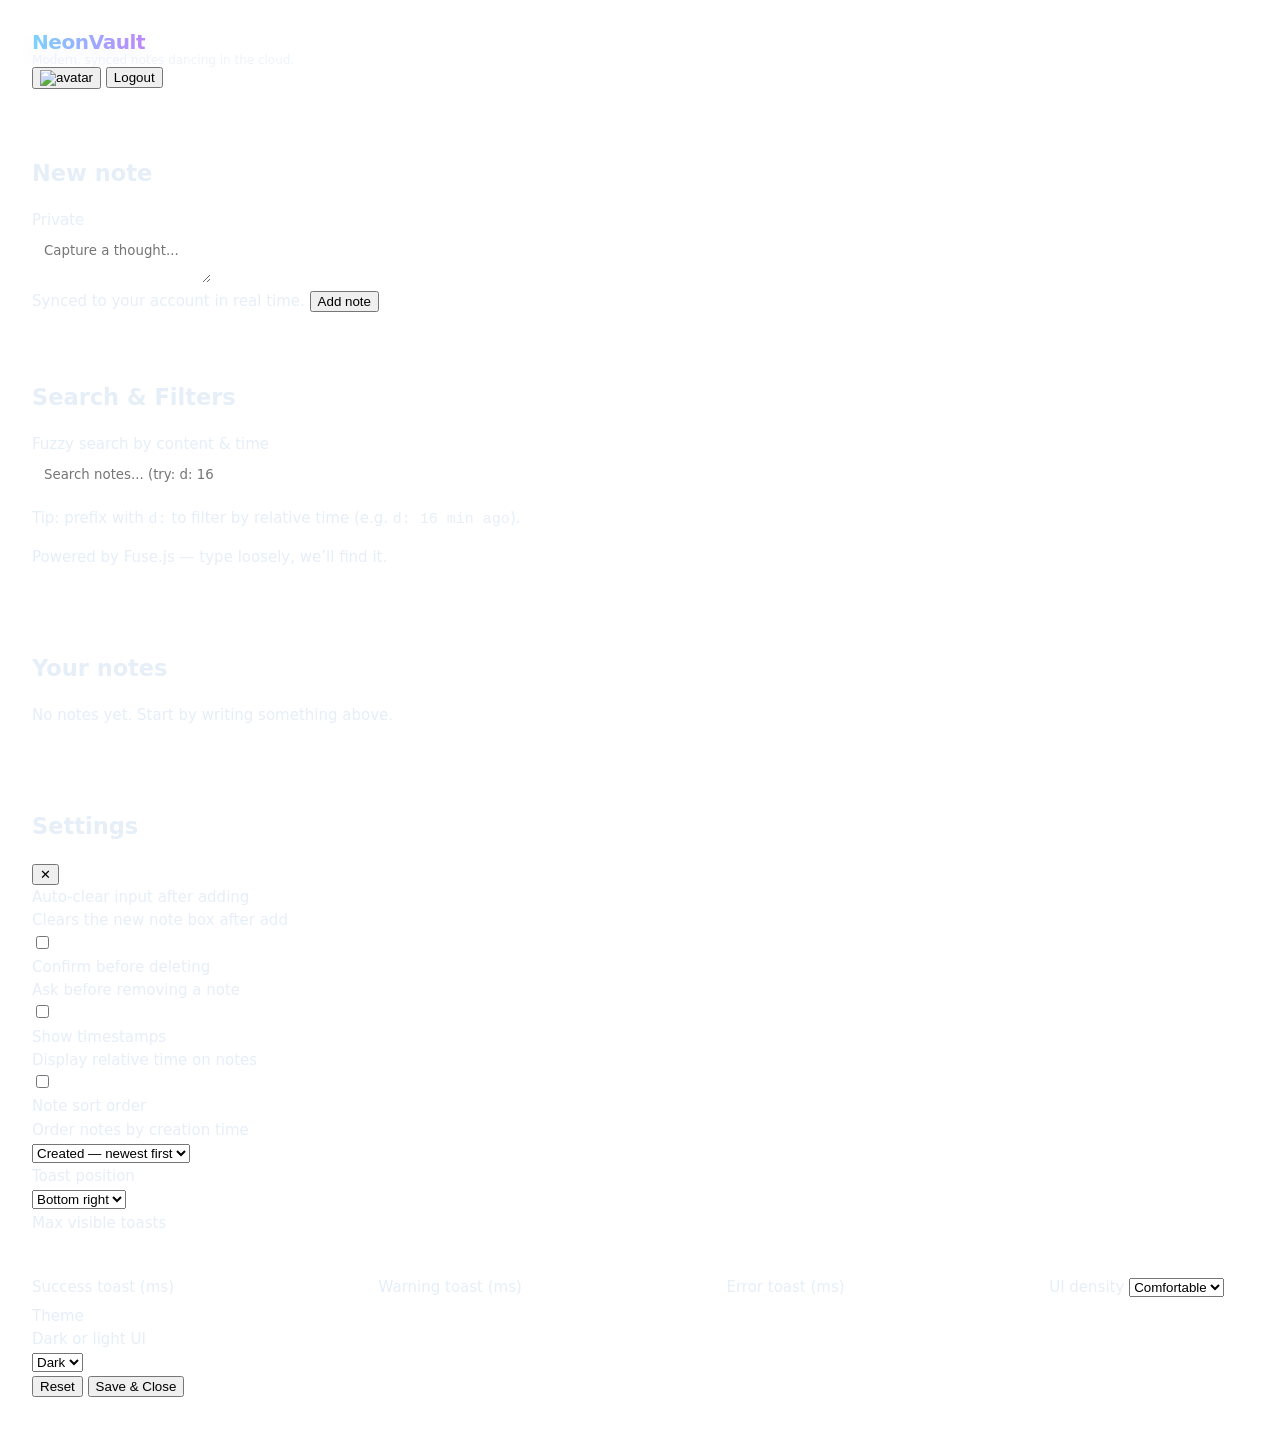
==== index.html @ 5b4d064f "reverted to dark theme only" ====
<!DOCTYPE html>
<html lang="en">
<head>
  <meta charset="utf-8" />
  <title>NeonVault — Notes</title>
  <meta name="viewport" content="width=device-width,initial-scale=1" />
  <script src="https://cdn.tailwindcss.com"></script>
  <link rel="stylesheet" href="styles.css" />
  <script src="https://cdn.jsdelivr.net/npm/fuse.js@7.0.0"></script>

  <!-- Wordmark + small inline styles used by header/search -->
  <style>
    .neon-wordmark { display:flex; align-items:center; gap:12px; user-select:none; -webkit-user-select:none; }
    .neon-word {
      font-weight:700;
      font-size:20px;
      line-height:1;
      color:transparent;
      background: linear-gradient(90deg, #7dd3fc 0%, #c084fc 45%, #a78bfa 70%, #60a5fa 100%);
      -webkit-background-clip: text;
      background-clip: text;
      text-shadow:
        0 1px 0 rgba(255,255,255,0.02),
        0 8px 22px rgba(99,102,241,0.08),
        0 18px 48px rgba(99,102,241,0.06);
      letter-spacing: -0.02em;
    }
    .neon-tag {
      font-size:12px;
      color:rgba(230,238,248,0.72);
      margin-top:2px;
      display:block;
    }

    /* Search filter pill */
    .search-filter-pill {
      display:inline-flex;
      gap:8px;
      align-items:center;
      padding:6px 10px;
      border-radius:999px;
      background: rgba(99,102,241,0.08);
      color: #e6eef8;
      font-size:12px;
      border:1px solid rgba(99,102,241,0.08);
    }
    .search-filter-pill button {
      background: transparent;
      border: none;
      color: #f8fafc;
      opacity:0.9;
      cursor:pointer;
      padding:0;
      margin-left:8px;
    }

    /* Search input wrapper with clear button */
    .search-input-wrap {
      position: relative;
      display: flex;
      align-items: center;
    }
    .search-input-wrap input[type="text"] {
      padding-right: 44px;
    }
    .search-clear-btn {
      position: absolute;
      right: 10px;
      top: 50%;
      transform: translateY(-50%);
      background: transparent;
      border: none;
      color: rgba(255,255,255,0.85);
      cursor: pointer;
      width:28px;
      height:28px;
      display:flex;
      align-items:center;
      justify-content:center;
      border-radius:6px;
    }
    .search-clear-btn:hover { background: rgba(255,255,255,0.03); }

    @media (max-width: 640px) {
      .neon-word { font-size:16px; }
      .neon-tag { display:none; }
    }
  </style>
</head>
<body class="min-h-screen text-slate-100">

  <!-- Toast container -->
  <div id="toastContainer" class="fixed bottom-6 right-6 z-50"></div>

  <div class="app-shell">
    <div class="container-wide max-w-full mx-auto px-6 py-6 space-y-6 main-container">

      <!-- Header -->
      <header class="glass rounded-3xl px-6 py-4 flex items-center justify-between shadow-xl">
        <div class="flex items-center gap-4">
          <!-- TEXT-ONLY wordmark -->
          <div class="neon-wordmark" aria-hidden="false" role="img" title="NeonVault">
            <div style="display:flex;flex-direction:column;line-height:1;">
              <span class="neon-word">NeonVault</span>
              <span class="neon-tag">Modern, synced notes dancing in the cloud.</span>
            </div>
          </div>
        </div>

        <div class="flex items-center gap-4">
          <div class="hidden lg:flex flex-col items-end text-sm">
            <span id="userName" class="font-medium text-slate-100"></span>
            <span id="userEmail" class="text-slate-400"></span>
          </div>

          <button id="avatarBtn" class="relative">
            <img id="userAvatar" src="" alt="avatar" class="header-avatar" />
            <span class="absolute -bottom-1 -right-1 w-3 h-3 rounded-full bg-emerald-400 border border-slate-900"></span>
          </button>
          <button id="logoutBtn" class="hidden lg:inline-flex px-3 py-1.5 rounded-xl text-xs font-medium bg-slate-900 hover:bg-slate-800 border border-slate-700">Logout</button>
        </div>
      </header>

      <!-- Top row -->
      <section class="grid lg:grid-cols-[2.2fr,1fr] gap-6">
        <div class="glass-soft rounded-3xl p-5 shadow-lg space-y-4">
          <div class="flex items-center justify-between">
            <h2 class="text-sm font-semibold text-slate-100">New note</h2>
            <span class="nv-badge bg-slate-900/60 text-slate-300 border border-slate-700/60">Private</span>
          </div>
          <textarea id="newNote" placeholder="Capture a thought..." class="w-full min-h-[110px] px-4 py-3 rounded-2xl bg-slate-900/70 border border-slate-700 text-slate-100 focus:outline-none focus:ring-2 focus:ring-indigo-500"></textarea>
          <div class="flex justify-between items-center">
            <span class="text-xs text-slate-500">Synced to your account in real time.</span>
            <button id="addNoteBtn" class="px-4 py-2 rounded-2xl text-xs font-medium bg-indigo-500 hover:bg-indigo-400">Add note</button>
          </div>
        </div>

        <div class="glass-soft rounded-3xl p-5 shadow-lg space-y-4">
          <div class="flex items-center justify-between">
            <h2 class="text-sm font-semibold text-slate-100">Search & Filters</h2>
            <span class="text-[10px] text-slate-500">Fuzzy search by content & time</span>
          </div>

          <!-- Search input + filter preview -->
          <div id="searchBox" class="space-y-2">
            <div class="search-input-wrap">
              <input id="searchInput" type="text" placeholder="Search notes... (try: d: 16 min ago)" class="w-full px-4 py-3 rounded-2xl bg-slate-900/70 border border-slate-700 text-slate-100 focus:outline-none focus:ring-2 focus:ring-indigo-500" />
              <button id="searchClearBtn" class="search-clear-btn" title="Clear search" aria-label="Clear search">✕</button>
            </div>
            <div id="searchFilterContainer" class="flex items-center gap-3"></div>
            <p class="text-xs text-slate-500">Tip: prefix with <code>d:</code> to filter by relative time (e.g. <code>d: 16 min ago</code>).</p>
          </div>

          <p class="text-xs text-slate-500">Powered by Fuse.js — type loosely, we’ll find it.</p>
        </div>
      </section>

      <!-- Notes list -->
      <section class="glass rounded-3xl p-6 shadow-xl min-h-[60vh]">
        <div class="flex items-center justify-between mb-3">
          <h2 class="text-sm font-semibold text-slate-100">Your notes</h2>
          <span id="noteCount" class="text-xs text-slate-500"></span>
        </div>
        <div id="notesContainer" class="space-y-3 pr-1"></div>
        <p id="emptyState" class="text-xs text-slate-500 text-center py-6 hidden">No notes yet. Start by writing something above.</p>
      </section>
    </div>
  </div>

  <!-- Settings modal (updated) -->
  <div id="settingsOverlay" class="nv-overlay fixed inset-0 flex items-center justify-center z-40 hidden">
    <div class="glass-soft rounded-3xl w-full max-w-lg p-6 shadow-2xl">
      <div class="flex items-center justify-between mb-4">
        <h2 class="text-sm font-semibold">Settings</h2>
        <button id="closeSettingsBtn" class="text-xs text-slate-400 hover:text-slate-200">✕</button>
      </div>

      <div class="grid grid-cols-2 gap-4 text-sm">

        <!-- Left column -->
        <div class="space-y-4">
          <label class="flex items-center justify-between gap-3">
            <div>
              <div class="text-sm text-slate-200">Auto-clear input after adding</div>
              <div class="text-xs text-slate-400">Clears the new note box after add</div>
            </div>
            <input id="autoClearToggle" type="checkbox" class="h-4 w-4 rounded border-slate-500" />
          </label>

          <label class="flex items-center justify-between gap-3">
            <div>
              <div class="text-sm text-slate-200">Confirm before deleting</div>
              <div class="text-xs text-slate-400">Ask before removing a note</div>
            </div>
            <input id="confirmDeleteToggle" type="checkbox" class="h-4 w-4 rounded border-slate-500" />
          </label>

          <label class="flex items-center justify-between gap-3">
            <div>
              <div class="text-sm text-slate-200">Show timestamps</div>
              <div class="text-xs text-slate-400">Display relative time on notes</div>
            </div>
            <input id="showTimestampsToggle" type="checkbox" class="h-4 w-4 rounded border-slate-500" />
          </label>

          <label class="flex items-center justify-between gap-3">
            <div>
              <div class="text-sm text-slate-200">Note sort order</div>
              <div class="text-xs text-slate-400">Order notes by creation time</div>
            </div>
            <select id="noteSortSelect" class="bg-slate-900/60 border border-slate-700 text-slate-100 rounded px-2 py-1 text-xs">
              <option value="desc">Created — newest first</option>
              <option value="asc">Created — oldest first</option>
            </select>
          </label>
        </div>

        <!-- Right column -->
        <div class="space-y-4">
          <label class="flex flex-col gap-2">
            <div class="text-sm text-slate-200">Toast position</div>
            <select id="toastPositionSelect" class="bg-slate-900/60 border border-slate-700 text-slate-100 rounded px-2 py-1 text-xs">
              <option value="bottom-right">Bottom right</option>
              <option value="bottom-left">Bottom left</option>
              <option value="top-right">Top right</option>
              <option value="top-left">Top left</option>
            </select>
          </label>

          <label class="flex flex-col gap-2">
            <div class="text-sm text-slate-200">Max visible toasts</div>
            <input id="toastMaxInput" type="number" min="1" max="8" step="1" class="bg-slate-900/60 border border-slate-700 text-slate-100 rounded px-2 py-1 text-xs" />
          </label>

          <div class="grid grid-cols-2 gap-2">
            <label class="flex flex-col gap-1 text-xs">
              <span class="text-sm text-slate-200">Success toast (ms)</span>
              <input id="toastSuccessInput" type="number" min="1000" step="500" class="bg-slate-900/60 border border-slate-700 text-slate-100 rounded px-2 py-1 text-xs" />
            </label>
            <label class="flex flex-col gap-1 text-xs">
              <span class="text-sm text-slate-200">Warning toast (ms)</span>
              <input id="toastWarningInput" type="number" min="1000" step="500" class="bg-slate-900/60 border border-slate-700 text-slate-100 rounded px-2 py-1 text-xs" />
            </label>
            <label class="flex flex-col gap-1 text-xs">
              <span class="text-sm text-slate-200">Error toast (ms)</span>
              <input id="toastErrorInput" type="number" min="1000" step="500" class="bg-slate-900/60 border border-slate-700 text-slate-100 rounded px-2 py-1 text-xs" />
            </label>
            <label class="flex flex-col gap-1 text-xs">
              <span class="text-sm text-slate-200">UI density</span>
              <select id="uiDensitySelect" class="bg-slate-900/60 border border-slate-700 text-slate-100 rounded px-2 py-1 text-xs">
                <option value="comfortable">Comfortable</option>
                <option value="compact">Compact</option>
              </select>
            </label>
          </div>

          <label class="flex items-center justify-between gap-3">
            <div>
              <div class="text-sm text-slate-200">Theme</div>
              <div class="text-xs text-slate-400">Dark or light UI</div>
            </div>
            <select id="themeSelect" class="bg-slate-900/60 border border-slate-700 text-slate-100 rounded px-2 py-1 text-xs">
              <option value="dark">Dark</option>
              <option value="light">Light</option>
            </select>
          </label>
        </div>
      </div>

      <div class="mt-5 flex justify-end gap-3">
        <button id="resetSettingsBtn" class="px-4 py-2 rounded-2xl text-xs font-medium bg-slate-800 hover:bg-slate-700">Reset</button>
        <button id="saveSettingsBtn" class="px-4 py-2 rounded-2xl text-xs font-medium bg-indigo-500 hover:bg-indigo-400">Save & Close</button>
      </div>
    </div>
  </div>

  <script type="module">
    import { initializeApp } from "https://www.gstatic.com/firebasejs/12.0.0/firebase-app.js";
    import { getAuth, onAuthStateChanged, signOut } from "https://www.gstatic.com/firebasejs/12.0.0/firebase-auth.js";
    import {
      getFirestore, collection, addDoc, updateDoc, deleteDoc, doc, query, where, orderBy, onSnapshot
    } from "https://www.gstatic.com/firebasejs/12.0.0/firebase-firestore.js";

    /* Firebase config (provided) */
    const firebaseConfig = {
      apiKey: "AIzaSyBzVYrsnc8NAE-tr9XTEVbSeRY9GL2yHVg",
      authDomain: "webtest-4943a.firebaseapp.com",
      projectId: "webtest-4943a",
      storageBucket: "webtest-4943a.firebasestorage.app",
      messagingSenderId: "84924124626",
      appId: "1:84924124626:web:73098a19326ed1a4ec8c0b",
      measurementId: "G-9MNX5MX0Z2"
    };

    const app = initializeApp(firebaseConfig);
    const auth = getAuth(app);
    const db = getFirestore(app);

    /* Elements */
    const toastContainer = document.getElementById("toastContainer");
    const logoutBtn = document.getElementById("logoutBtn");
    const avatarBtn = document.getElementById("avatarBtn");
    const userAvatar = document.getElementById("userAvatar");
    const userNameEl = document.getElementById("userName");
    const userEmailEl = document.getElementById("userEmail");

    const newNoteEl = document.getElementById("newNote");
    const addNoteBtn = document.getElementById("addNoteBtn");
    const notesContainer = document.getElementById("notesContainer");
    const emptyState = document.getElementById("emptyState");
    const noteCount = document.getElementById("noteCount");
    const searchInput = document.getElementById("searchInput");
    const searchFilterContainer = document.getElementById("searchFilterContainer");
    const searchClearBtn = document.getElementById("searchClearBtn");

    /* Settings controls */
    const autoClearToggle = document.getElementById("autoClearToggle");
    const confirmDeleteToggle = document.getElementById("confirmDeleteToggle");
    const showTimestampsToggle = document.getElementById("showTimestampsToggle");
    const noteSortSelect = document.getElementById("noteSortSelect");

    const toastPositionSelect = document.getElementById("toastPositionSelect");
    const toastMaxInput = document.getElementById("toastMaxInput");
    const toastSuccessInput = document.getElementById("toastSuccessInput");
    const toastWarningInput = document.getElementById("toastWarningInput");
    const toastErrorInput = document.getElementById("toastErrorInput");
    const uiDensitySelect = document.getElementById("uiDensitySelect");
    const themeSelect = document.getElementById("themeSelect");

    const resetSettingsBtn = document.getElementById("resetSettingsBtn");
    const saveSettingsBtn = document.getElementById("saveSettingsBtn");
    const closeSettingsBtn = document.getElementById("closeSettingsBtn");
    const settingsOverlayEl = document.getElementById("settingsOverlay");

    let currentUser = null;
    let allNotes = [];
    let fuse = null;

    /* Default settings */
    const DEFAULT_SETTINGS = {
      autoClear: true,
      confirmDelete: false,
      showTimestamps: true,
      noteSort: "desc",
      toastPosition: "bottom-right",
      toastMax: 4,
      toastDurations: { success: 7000, warning: 9000, error: 12000 },
      uiDensity: "comfortable",
      theme: "dark"
    };

    let settings = { ...DEFAULT_SETTINGS };

    /* createToast with settings-aware durations and max */
    function createToast(title, subtitle = "", type = "info", duration = null) {
      const defaults = {
        success: settings?.toastDurations?.success || 7000,
        warning: settings?.toastDurations?.warning || 9000,
        error: settings?.toastDurations?.error || 12000,
        info: 7000
      };
      const dur = duration == null ? (defaults[type] || 8000) : duration;

      const MAX_TOASTS = settings?.toastMax || 4;
      while (toastContainer.children.length >= MAX_TOASTS) {
        const oldest = toastContainer.children[0];
        if (!oldest) break;
        oldest.classList.remove("nv-animate-in");
        oldest.classList.add("nv-animate-out");
        try { if (oldest._nvRaf) cancelAnimationFrame(oldest._nvRaf); } catch(e){}
        setTimeout(() => { if (oldest && oldest.parentNode) oldest.remove(); }, 220);
      }

      const el = document.createElement("div");
      const typeClass = type === "success" ? "nv-success" : type === "warning" ? "nv-warning" : "nv-error";
      el.className = `nv-toast nv-animate-in ${typeClass}`;

      const icon = type === "success" ? "✨" : type === "warning" ? "⚠️" : "🚫";
      el.innerHTML = `
        <div class="nv-icon">${icon}</div>
        <div class="nv-body">
          <div class="nv-title">${title}</div>
          <div class="nv-sub">${subtitle}</div>
        </div>
        <div class="nv-progress"><i></i></div>
      `;

      const progressBar = el.querySelector(".nv-progress > i");
      let start = Date.now();
      let remaining = dur;
      let rafId = null;
      let cancelled = false;

      function setProgress() {
        if (cancelled) return;
        const elapsed = Date.now() - start;
        const pct = Math.max(0, 1 - elapsed / dur);
        progressBar.style.transform = `scaleX(${pct})`;
        if (pct > 0) rafId = requestAnimationFrame(setProgress);
      }

      el._nvRaf = requestAnimationFrame(setProgress);

      el.addEventListener("mouseenter", () => {
        if (rafId) cancelAnimationFrame(rafId);
        remaining = Math.max(0, dur - (Date.now() - start));
      });
      el.addEventListener("mouseleave", () => {
        start = Date.now();
        const newDur = remaining;
        function resumeProgress() {
          if (cancelled) return;
          const elapsed = Date.now() - start;
          const pct = Math.max(0, 1 - elapsed / newDur);
          progressBar.style.transform = `scaleX(${pct})`;
          if (pct > 0) rafId = requestAnimationFrame(resumeProgress);
        }
        rafId = requestAnimationFrame(resumeProgress);
        el._nvRaf = rafId;
      });

      el.addEventListener("click", () => {
        if (cancelled) return;
        cancelled = true;
        el.classList.remove("nv-animate-in");
        el.classList.add("nv-animate-out");
        try { if (rafId) cancelAnimationFrame(rafId); } catch(e){}
        setTimeout(() => { if (el && el.parentNode) el.remove(); }, 220);
      });

      toastContainer.appendChild(el);

      const autoDismissTimer = setTimeout(() => {
        if (cancelled) return;
        cancelled = true;
        el.classList.remove("nv-animate-in");
        el.classList.add("nv-animate-out");
        try { if (rafId) cancelAnimationFrame(rafId); } catch(e){}
        setTimeout(() => { if (el && el.parentNode) el.remove(); }, 220);
      }, dur + 200);

      el._nvCancel = () => {
        cancelled = true;
        clearTimeout(autoDismissTimer);
        try { if (rafId) cancelAnimationFrame(rafId); } catch(e){}
        if (el && el.parentNode) el.remove();
      };

      return el;
    }

    /* Settings load/save/apply */
    function loadSettings() {
      try {
        const raw = localStorage.getItem("neonvault-settings");
        if (raw) {
          const parsed = JSON.parse(raw);
          settings = { ...DEFAULT_SETTINGS, ...parsed };
        } else {
          settings = { ...DEFAULT_SETTINGS };
        }
      } catch (e) {
        console.warn("loadSettings failed", e);
        settings = { ...DEFAULT_SETTINGS };
      }

      // populate controls
      autoClearToggle.checked = !!settings.autoClear;
      confirmDeleteToggle.checked = !!settings.confirmDelete;
      showTimestampsToggle.checked = !!settings.showTimestamps;
      noteSortSelect.value = settings.noteSort || "desc";

      toastPositionSelect.value = settings.toastPosition || "bottom-right";
      toastMaxInput.value = settings.toastMax || DEFAULT_SETTINGS.toastMax;
      toastSuccessInput.value = settings.toastDurations?.success || DEFAULT_SETTINGS.toastDurations.success;
      toastWarningInput.value = settings.toastDurations?.warning || DEFAULT_SETTINGS.toastDurations.warning;
      toastErrorInput.value = settings.toastDurations?.error || DEFAULT_SETTINGS.toastDurations.error;

      uiDensitySelect.value = settings.uiDensity || "comfortable";
      themeSelect.value = settings.theme || "dark";

      applySettings();
    }

    function saveSettings() {
      settings.autoClear = !!autoClearToggle.checked;
      settings.confirmDelete = !!confirmDeleteToggle.checked;
      settings.showTimestamps = !!showTimestampsToggle.checked;
      settings.noteSort = noteSortSelect.value || "desc";

      settings.toastPosition = toastPositionSelect.value || "bottom-right";
      settings.toastMax = Math.max(1, Math.min(8, parseInt(toastMaxInput.value || DEFAULT_SETTINGS.toastMax, 10)));
      settings.toastDurations = {
        success: Math.max(1000, parseInt(toastSuccessInput.value || DEFAULT_SETTINGS.toastDurations.success, 10)),
        warning: Math.max(1000, parseInt(toastWarningInput.value || DEFAULT_SETTINGS.toastDurations.warning, 10)),
        error: Math.max(1000, parseInt(toastErrorInput.value || DEFAULT_SETTINGS.toastDurations.error, 10))
      };

      settings.uiDensity = uiDensitySelect.value || "comfortable";
      settings.theme = themeSelect.value || "dark";

      localStorage.setItem("neonvault-settings", JSON.stringify(settings));
      applySettings();
    }

    function resetSettings() {
      settings = { ...DEFAULT_SETTINGS };
      localStorage.removeItem("neonvault-settings");
      loadSettings();
    }

    function applySettings() {
  // Toast container position
  const pos = settings.toastPosition || "bottom-right";
  // reset classes then set new
  toastContainer.className = `fixed z-50 ${pos.includes("bottom") ? "bottom-6" : "top-6"} ${pos.includes("right") ? "right-6" : "left-6"}`;

  // Theme: add/remove nv-light-theme on body
  if (settings.theme === "light") {
    document.body.classList.add("nv-light-theme");
  } else {
    document.body.classList.remove("nv-light-theme");
  }

  // After toggling nv-light-theme
if (settings.theme === "light") {
  // ensure icon fills adapt
  document.querySelectorAll('svg').forEach(sv => {
    sv.style.filter = 'invert(0)'; // keep icons dark on light bg
  });
} else {
  document.querySelectorAll('svg').forEach(sv => {
    sv.style.filter = ''; // reset
  });
}


  // Density: toggle compact class and set density scale variable
  if (settings.uiDensity === "compact") {
    document.body.classList.add("nv-compact");
    document.documentElement.style.setProperty("--nv-density-scale", "0.88");
  } else {
    document.body.classList.remove("nv-compact");
    document.documentElement.style.setProperty("--nv-density-scale", "1");
  }

  // Ensure toast max is available to createToast (no DOM change needed here)
  // Re-sort and render notes according to settings.noteSort
  if (allNotes && allNotes.length) {
    allNotes.sort((a, b) => {
      const aT = a.created || 0;
      const bT = b.created || 0;
      return settings.noteSort === "asc" ? aT - bT : bT - aT;
    });
    buildFuse();
    renderNotes();
  } else {
    // still apply visual changes even if no notes
    renderNotes();
  }
}


    /* Hook up settings buttons */
    saveSettingsBtn.addEventListener("click", () => {
      saveSettings();
      settingsOverlayEl.classList.add("hidden");
      createToast("Settings saved", "Preferences updated", "success");
    });
    resetSettingsBtn.addEventListener("click", () => {
      if (!confirm("Reset settings to defaults?")) return;
      resetSettings();
      createToast("Settings reset", "Defaults restored", "success");
    });
    closeSettingsBtn.addEventListener("click", () => settingsOverlayEl.classList.add("hidden"));

    /* Time helper */
    function timeAgo(ts) {
      const diff = Date.now() - ts;
      const sec = Math.floor(diff / 1000);
      if (sec < 60) return "just now";
      const min = Math.floor(sec / 60);
      if (min < 60) return `${min} min ago`;
      const hr = Math.floor(min / 60);
      if (hr < 24) return `${hr} hr${hr > 1 ? "s" : ""} ago`;
      const d = Math.floor(hr / 24);
      return `${d} day${d > 1 ? "s" : ""} ago`;
    }

    /* Gravatar fallback */
    function md5(s) {
      let h = 0;
      for (let i = 0; i < s.length; i++) { h = (h << 5) - h + s.charCodeAt(i); h |= 0; }
      return (h >>> 0).toString(16).padStart(8, '0');
    }
    function gravatarUrl(email) {
      const hash = md5((email||"").trim().toLowerCase());
      return `https://www.gravatar.com/avatar/${hash}?d=identicon`;
    }

    function setUserUI(user) {
      const name = user.displayName || user.email || "NeonVault User";
      const email = user.email || "";
      userNameEl.textContent = name;
      userEmailEl.textContent = email;
      let avatar = user.photoURL || "";
      if (!avatar && email) avatar = gravatarUrl(email);
      if (!avatar) avatar = `https://ui-avatars.com/api/?name=${encodeURIComponent(name)}&background=1f2937&color=f9fafb`;
      userAvatar.src = avatar;
    }

    /* Build Fuse */
    function buildFuse() {
      try {
        fuse = new Fuse(allNotes, {
          keys: ["text", "createdString", "tags"],
          threshold: 0.35,
          ignoreLocation: true
        });
      } catch (e) {
        console.warn("Fuse build failed", e);
        fuse = null;
      }
    }

    /* Robust date filter parser */
    function parseDateFilter(q) {
      if (!q) return null;
      // Accept many variants: d:16 min ago | d:16min | d: 2 hr | d:2h | d:30m | d:1 day ago
      const re = /d:\s*([0-9]+)\s*(min|mins|minute|minutes|m|h|hr|hrs|hour|hours|d|day|days)\b/i;
      const m = q.match(re);
      if (!m) return null;
      const n = parseInt(m[1], 10);
      const unitRaw = m[2].toLowerCase();

      // normalize unit
      let unit = "min";
      if (unitRaw === "h" || unitRaw.startsWith("hr") || unitRaw.startsWith("hour")) unit = "hour";
      if (unitRaw === "d" || unitRaw.startsWith("day")) unit = "day";

      // compute ms and tolerance
      let ms = 0;
      let tol = 0;
      if (unit === "min") {
        ms = n * 60 * 1000;
        tol = Math.max(2 * 60 * 1000, Math.round(n * 0.25 * 60 * 1000)); // +/- 2min or 25%
      } else if (unit === "hour") {
        ms = n * 60 * 60 * 1000;
        tol = Math.max(15 * 60 * 1000, Math.round(n * 0.15 * 60 * 60 * 1000)); // +/- 15min or 15%
      } else if (unit === "day") {
        ms = n * 24 * 60 * 60 * 1000;
        tol = Math.max(6 * 60 * 60 * 1000, Math.round(n * 0.2 * 24 * 60 * 60 * 1000)); // +/- 6h or 20%
      }

      const targetTs = Date.now() - ms;
      const label = `${n} ${unit}${n>1?'s':''} ago`;
      return { targetTs, toleranceMs: tol, label, rawMatch: m[0] };
    }

    /* Render notes with d: filter and search UI */
    function renderNotes() {
      const rawQ = (searchInput.value || "").trim();
      const dateFilter = parseDateFilter(rawQ);

      // Start with a shallow copy of allNotes
      let list = allNotes.slice();

      // If there's a date filter, remove the matched token from the query for text search
      let qForFuse = rawQ;
      if (dateFilter && dateFilter.rawMatch) {
        qForFuse = rawQ.replace(dateFilter.rawMatch, "").trim();
      }

      // If there's a text query left, run Fuse
      if (qForFuse && fuse) {
        try {
          const results = fuse.search(qForFuse);
          list = results.map(r => r.item);
        } catch (e) {
          console.warn("Fuse search failed:", e);
        }
      }

      // Debug: counts before date filter
      const beforeCount = list.length;

      // If dateFilter present, filter list by timestamp proximity
      if (dateFilter) {
        const { targetTs, toleranceMs } = dateFilter;
        list = list.filter(n => {
          // defensive: coerce created to number if it's a string
          const createdRaw = n.created;
          const created = typeof createdRaw === "number" ? createdRaw : (Number(createdRaw) || 0);
          return Math.abs(created - targetTs) <= toleranceMs;
        });
      }

      // Debug: counts after date filter
      const afterCount = list.length;
      console.debug(`renderNotes: beforeDateFilter=${beforeCount}, afterDateFilter=${afterCount}`, dateFilter);

      // Sort according to settings
      list.sort((a, b) => {
        const aT = a.created || 0;
        const bT = b.created || 0;
        return settings.noteSort === "asc" ? aT - bT : bT - aT;
      });

      // Update UI
      notesContainer.innerHTML = "";
      noteCount.textContent = list.length ? `${list.length} note${list.length>1?"s":""}` : "";
      emptyState.classList.toggle("hidden", list.length > 0);

      // Update search filter UI
      searchFilterContainer.innerHTML = "";
      if (dateFilter) {
        const pill = document.createElement("div");
        pill.className = "search-filter-pill";
        pill.innerHTML = `<span>Showing notes from <strong>${dateFilter.label}</strong></span>`;
        const clearBtn = document.createElement("button");
        clearBtn.title = "Clear date filter";
        clearBtn.innerHTML = "✕";
        clearBtn.onclick = () => {
          searchInput.value = searchInput.value.replace(dateFilter.rawMatch, "").trim();
          renderNotes();
          searchInput.focus();
        };
        pill.appendChild(clearBtn);
        searchFilterContainer.appendChild(pill);
      }

      // Render each note
      list.forEach(note => {
        const row = document.createElement("div");
        row.className = "flex items-start justify-between gap-3 px-3 py-2 rounded-2xl bg-slate-900/70 border border-slate-700/80";

        const left = document.createElement("div"); left.className = "flex-1";
        const textEl = document.createElement("div");
        textEl.className = "text-sm text-slate-100 outline-none";
        textEl.contentEditable = "true";
        textEl.textContent = note.text || "";

        let originalText = textEl.textContent;

        // auto-save on blur if changed
        textEl.addEventListener("blur", async () => {
          const newText = textEl.textContent || "";
          if (newText === originalText) return;
          originalText = newText;
          try {
            await updateDoc(doc(db, "notes", note.id), { text: newText });
            createToast("Note saved", "Changes synced to the cloud", "success");
          } catch (e) {
            console.error("auto-save error", e);
            createToast("Save failed", e.message || "Try again", "error");
          }
        });

        // save on Enter (prevent newline)
        textEl.addEventListener("keydown", (ev) => {
          if (ev.key === "Enter") {
            ev.preventDefault();
            textEl.blur();
          }
        });

        const meta = document.createElement("div");
        meta.className = "mt-1 text-[10px] text-slate-500 flex items-center gap-2";
        meta.innerHTML = `${settings.showTimestamps ? `<span>${timeAgo(note.created || Date.now())}</span>` : ""}`;

        left.appendChild(textEl); left.appendChild(meta);

        const right = document.createElement("div"); right.className = "flex flex-col gap-1 items-end";
        const delBtn = document.createElement("button");
        delBtn.className = "trash-btn";
        delBtn.title = "Delete note";
        delBtn.innerHTML = `
          <svg xmlns="http://www.w3.org/2000/svg" width="16" height="16" fill="currentColor" viewBox="0 0 16 16" aria-hidden="true">
            <path d="M5.5 5.5A.5.5 0 0 1 6 5h4a.5.5 0 0 1 .5.5v7a.5.5 0 0 1-.5.5H6a.5.5 0 0 1-.5-.5v-7z"/>
            <path fill-rule="evenodd" d="M14.5 3a1 1 0 0 1-1 1H13v9a2 2 0 0 1-2 2H5a2 2 0 0 1-2-2V4h-.5a1 1 0 1 1 0-2h3.1a1 1 0 0 1 .9-.6h2a1 1 0 0 1 .9.6h3.1a1 1 0 0 1 1 1zM4.118 4L4 4.059V13a1 1 0 0 0 1 1h6a1 1 0 0 0 1-1V4.059L11.882 4H4.118z"/>
          </svg>
        `;

        delBtn.onclick = async () => {
          if (settings.confirmDelete) {
            if (!confirm("Delete this note?")) return;
          }
          try {
            await deleteDoc(doc(db, "notes", note.id));
            createToast("Note deleted", "Removed from cloud", "success");
          } catch (e) {
            console.error("deleteDoc error", e);
            createToast("Delete failed", e.message || "Try again", "error");
          }
        };

        right.appendChild(delBtn);
        row.appendChild(left); row.appendChild(right);
        notesContainer.appendChild(row);
      });
    }

    /* Subscribe notes with index-aware error handling (no index link shown) */
    function subscribeNotes(user) {
      const notesRef = collection(db, "notes");
      const qNotes = query(notesRef, where("userId", "==", user.uid), orderBy("created", "desc"));

      onSnapshot(qNotes,
        (snap) => {
          allNotes = [];
          snap.forEach(docSnap => {
            const data = docSnap.data();
            allNotes.push({
              id: docSnap.id,
              ...data,
              createdString: new Date(data.created || Date.now()).toISOString()
            });
          });
          // apply settings sort
          allNotes.sort((a, b) => {
            const aT = a.created || 0;
            const bT = b.created || 0;
            return settings.noteSort === "asc" ? aT - bT : bT - aT;
          });
          buildFuse();
          renderNotes();
        },
        (err) => {
          console.error("onSnapshot error:", err);
          const msg = err && err.message ? err.message : "Failed to load notes";
          createToast("Failed to load notes", msg, "error");
        }
      );
    }

    /* Auth state */
    onAuthStateChanged(auth, (user) => {
      if (!user) {
        window.location.href = "login.html";
        return;
      }
      currentUser = user;
      setUserUI(user);
      loadSettings();
      subscribeNotes(user);
    });

    /* Add note */
    addNoteBtn.onclick = async () => {
      const text = newNoteEl.value.trim();
      if (!text) return createToast("Note empty", "Type something before adding", "warning");
      try {
        await addDoc(collection(db, "notes"), {
          userId: currentUser.uid,
          text,
          created: Date.now(),
          tags: []
        });
        createToast("Note added successfully ✨", "Your note has been saved to the cloud.", "success");
        if (settings.autoClear) newNoteEl.value = "";
      } catch (e) {
        console.error("addDoc error", e);
        createToast("Failed to add note", e.message || "Try again", "error");
      }
    };

    /* Search input handling: re-render on input and on Enter */
    searchInput.addEventListener("input", () => renderNotes());

    // Clear button behavior
    searchClearBtn.addEventListener("click", () => {
      searchInput.value = "";
      searchFilterContainer.innerHTML = "";
      renderNotes();
      searchInput.focus();
    });

    // When Enter is pressed while searching: focus + select input so backspace clears
    searchInput.addEventListener("keydown", (ev) => {
      if (ev.key === "Enter") {
        ev.preventDefault();
        // If there's text, select it so user can press Backspace to clear quickly
        searchInput.focus();
        searchInput.select();
        renderNotes();
      }
    });

    /* Logout */
    logoutBtn.onclick = async () => {
      try {
        await signOut(auth);
        window.location.href = "login.html";
      } catch (e) {
        console.error("signOut error", e);
        createToast("Logout failed", e.message || "Try again", "error");
      }
    };

    /* Settings modal open */
    avatarBtn.onclick = () => settingsOverlayEl.classList.remove("hidden");
    settingsOverlayEl.onclick = (e) => { if (e.target === settingsOverlayEl) settingsOverlayEl.classList.add("hidden"); };

    /* Expose createToast for debugging */
    window.NV_toast = createToast;

    // initial load
    loadSettings();
    </script>
</body>
</html>
---- styles.css ----
/* small restore and polish for dark theme */
*,
*::before,
*::after { box-sizing: border-box; transition: background-color .18s ease, color .18s ease, border-color .12s ease, padding .12s ease, box-shadow .18s ease; }

:root{
  --nv-font: system-ui, -apple-system, "Segoe UI", Roboto, "Helvetica Neue", Arial, sans-serif;
  --nv-base-font-size: 15px;
  --nv-line-height: 1.55;
  --nv-text: #e6eef8;
  --nv-muted: #94a3b8;
}

/* base typography */
html, body {
  font-family: var(--nv-font);
  font-size: var(--nv-base-font-size);
  line-height: var(--nv-line-height);
  color: var(--nv-text);
}

/* ensure glass cards have consistent padding and radius */
.glass, .glass-soft {
  padding: 24px;
  border-radius: 12px;
}

/* note rows readable spacing */
.note-row, .note-card, #notesContainer > div > .flex-1 {
  padding: 12px 14px;
  margin-bottom: 10px;
  border-radius: 10px;
}

/* inputs and primary button */
input, textarea, .btn-ghost {
  background: rgba(255,255,255,0.02);
  color: var(--nv-text);
  border: 1px solid var(--border-soft);
  border-radius: 10px;
  padding: 10px 12px;
  font-family: var(--nv-font);
}
.btn-primary {
  background: linear-gradient(90deg,#6366f1,#7c3aed);
  color: #fff;
  padding: 10px 14px;
  border-radius: 10px;
  border: none;
  font-weight: 600;
  box-shadow: 0 6px 18px rgba(99,102,241,0.08);
}

/* profile environment (restore if missing) */
.header-profile {
  display:inline-flex;
  align-items:center;
  gap:12px;
  padding:8px;
  border-radius:12px;
  background: var(--nv-profile-bg);
  border: 1px solid var(--nv-profile-border);
  box-shadow: 0 6px 18px rgba(2,6,23,0.12);
}
.header-profile .profile-meta { display:flex; flex-direction:column; gap:2px; }
.header-profile .profile-name { font-weight:700; color:var(--nv-text); }
.header-profile .logout-btn {
  margin-left:12px; padding:8px 10px; border-radius:999px; background: var(--nv-logout-bg); color: var(--nv-logout-color); border:1px solid rgba(255,255,255,0.04);
}

/* focus outlines */
:focus { outline: 2px solid rgba(99,102,241,0.18); outline-offset: 2px; }

/* small responsive tweak for notes container */
@media (max-width: 1200px) {
  #notesContainer { max-height: calc(100vh - 360px); }
}
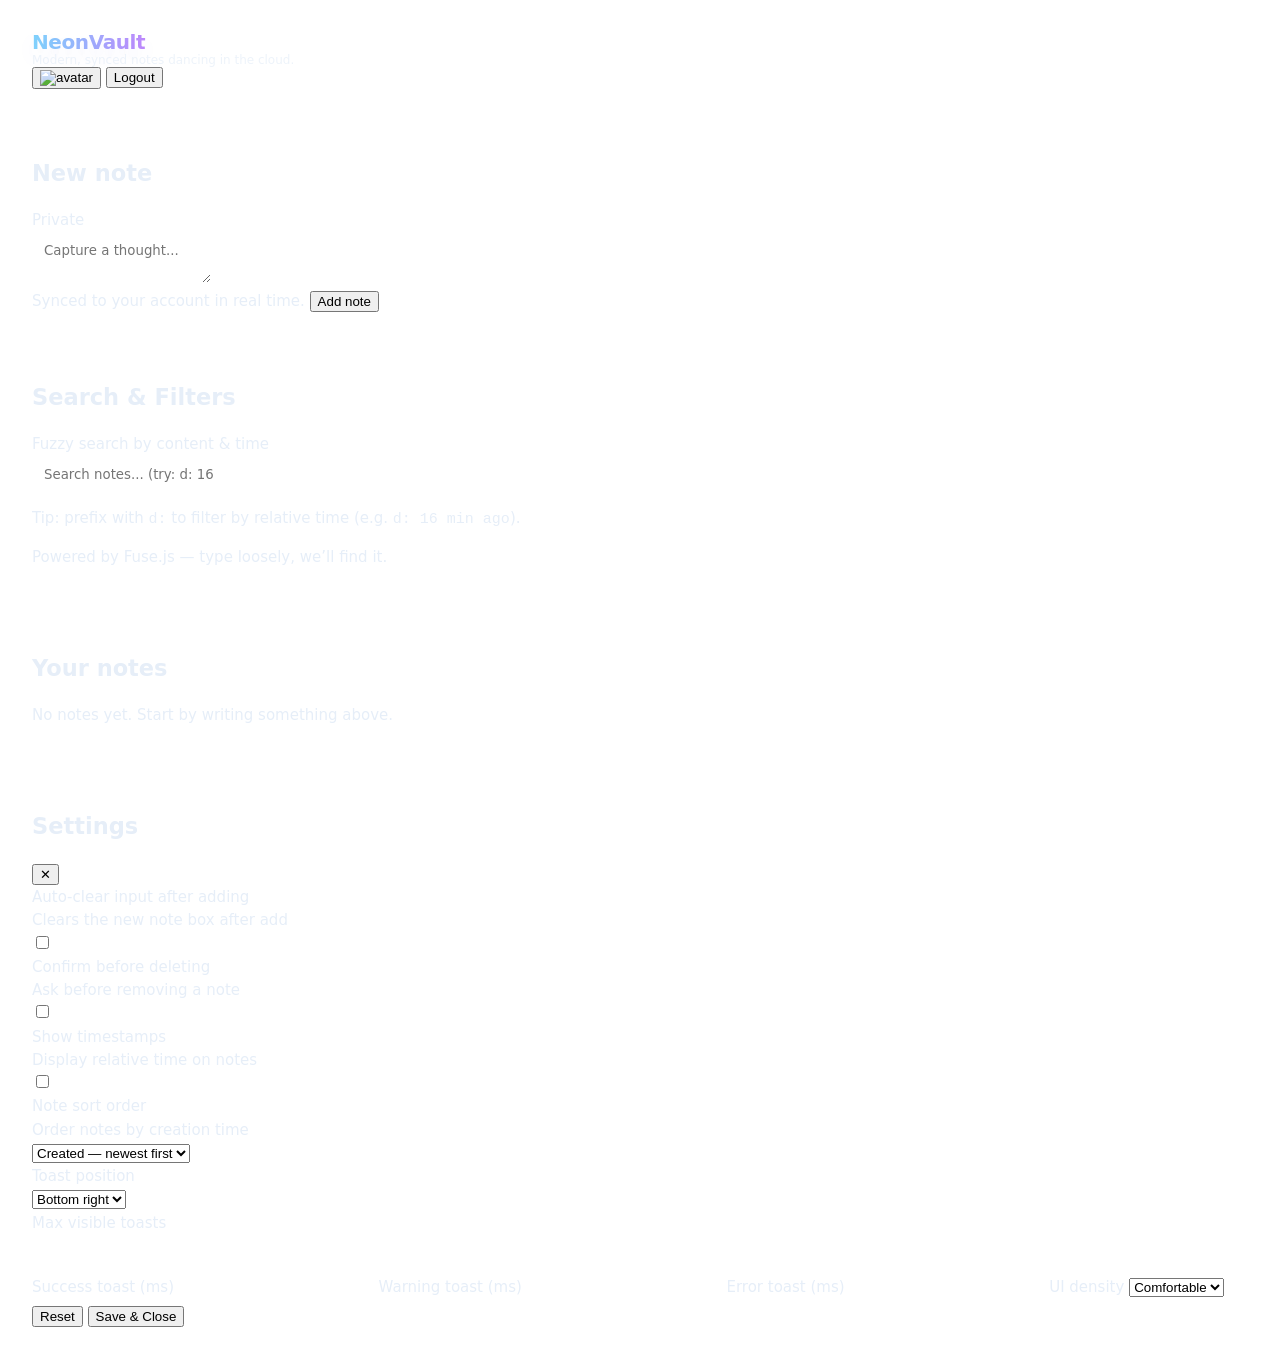
==== commit 1ce9bb05: "good ridiance to light theme!" ====
--- a/index.html
+++ b/index.html
@@ -253,17 +253,6 @@
               </select>
             </label>
           </div>
-
-          <label class="flex items-center justify-between gap-3">
-            <div>
-              <div class="text-sm text-slate-200">Theme</div>
-              <div class="text-xs text-slate-400">Dark or light UI</div>
-            </div>
-            <select id="themeSelect" class="bg-slate-900/60 border border-slate-700 text-slate-100 rounded px-2 py-1 text-xs">
-              <option value="dark">Dark</option>
-              <option value="light">Light</option>
-            </select>
-          </label>
         </div>
       </div>
 
@@ -514,26 +503,6 @@
   const pos = settings.toastPosition || "bottom-right";
   // reset classes then set new
   toastContainer.className = `fixed z-50 ${pos.includes("bottom") ? "bottom-6" : "top-6"} ${pos.includes("right") ? "right-6" : "left-6"}`;
-
-  // Theme: add/remove nv-light-theme on body
-  if (settings.theme === "light") {
-    document.body.classList.add("nv-light-theme");
-  } else {
-    document.body.classList.remove("nv-light-theme");
-  }
-
-  // After toggling nv-light-theme
-if (settings.theme === "light") {
-  // ensure icon fills adapt
-  document.querySelectorAll('svg').forEach(sv => {
-    sv.style.filter = 'invert(0)'; // keep icons dark on light bg
-  });
-} else {
-  document.querySelectorAll('svg').forEach(sv => {
-    sv.style.filter = ''; // reset
-  });
-}
-
 
   // Density: toggle compact class and set density scale variable
   if (settings.uiDensity === "compact") {
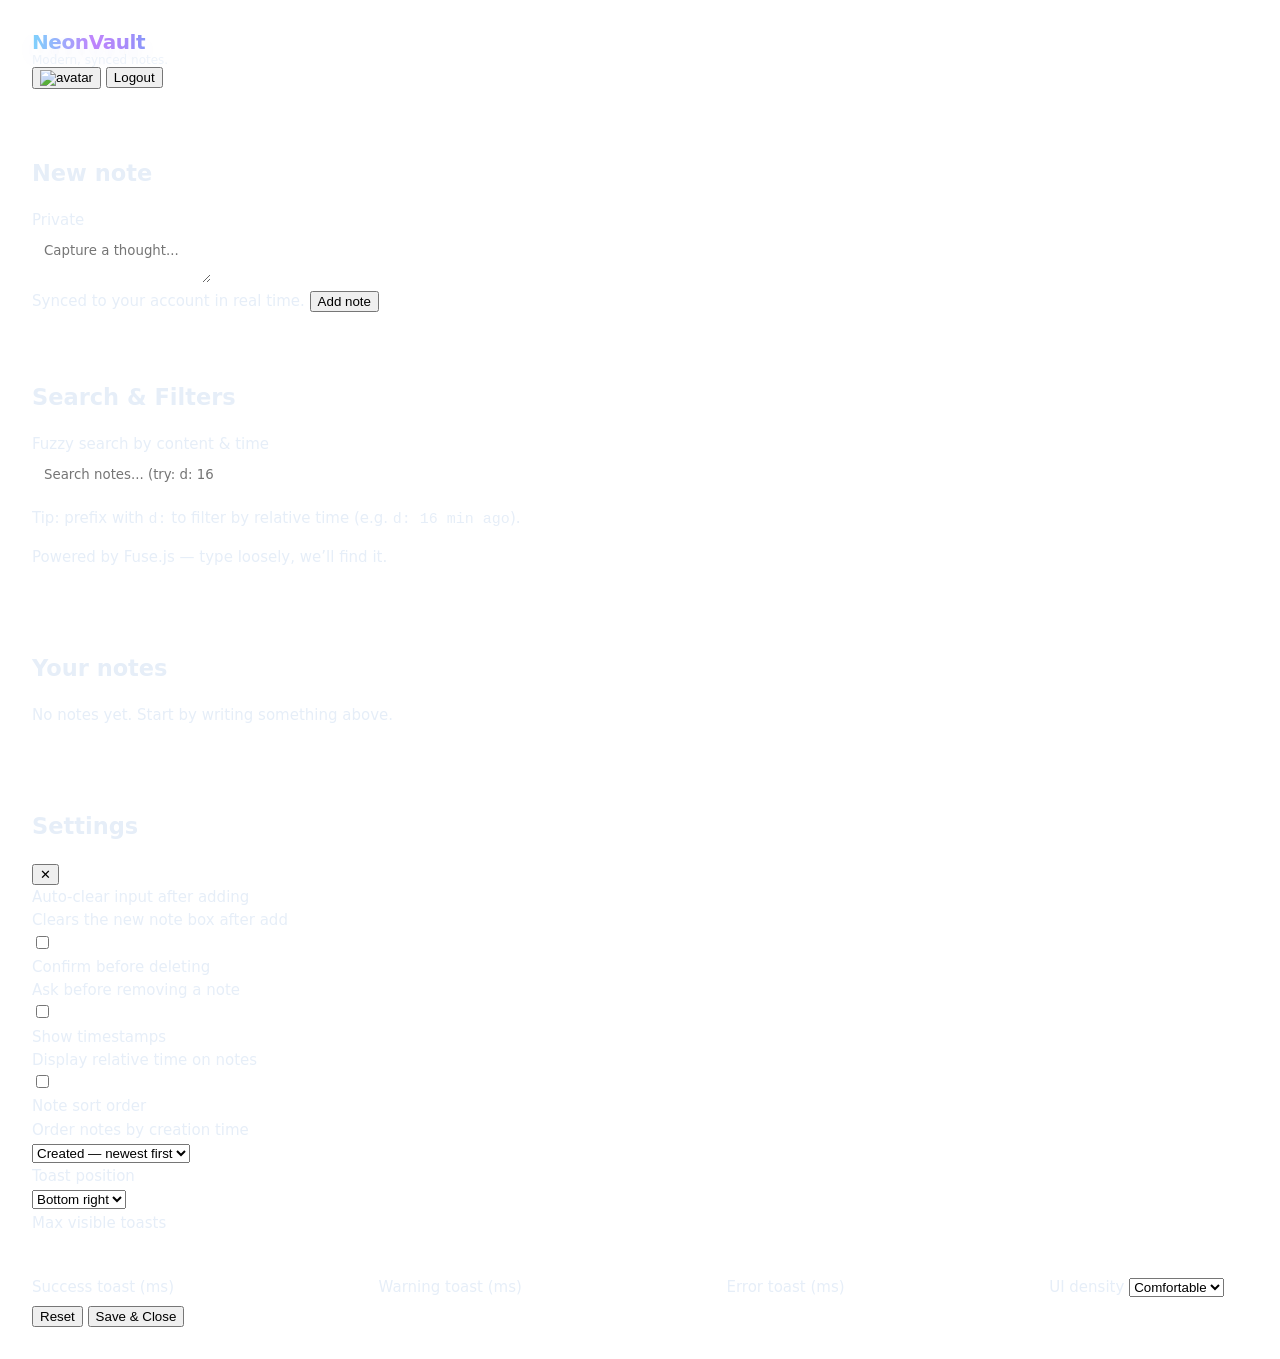
==== commit 24ec788f: "Revert "Updated motto to: Modern, synced notes dancing in the cloud." This reverts commit d2b97cd6d3" ====
--- a/index.html
+++ b/index.html
@@ -102,7 +102,7 @@
           <div class="neon-wordmark" aria-hidden="false" role="img" title="NeonVault">
             <div style="display:flex;flex-direction:column;line-height:1;">
               <span class="neon-word">NeonVault</span>
-              <span class="neon-tag">Modern, synced notes dancing in the cloud.</span>
+              <span class="neon-tag">Modern, synced notes.</span>
             </div>
           </div>
         </div>
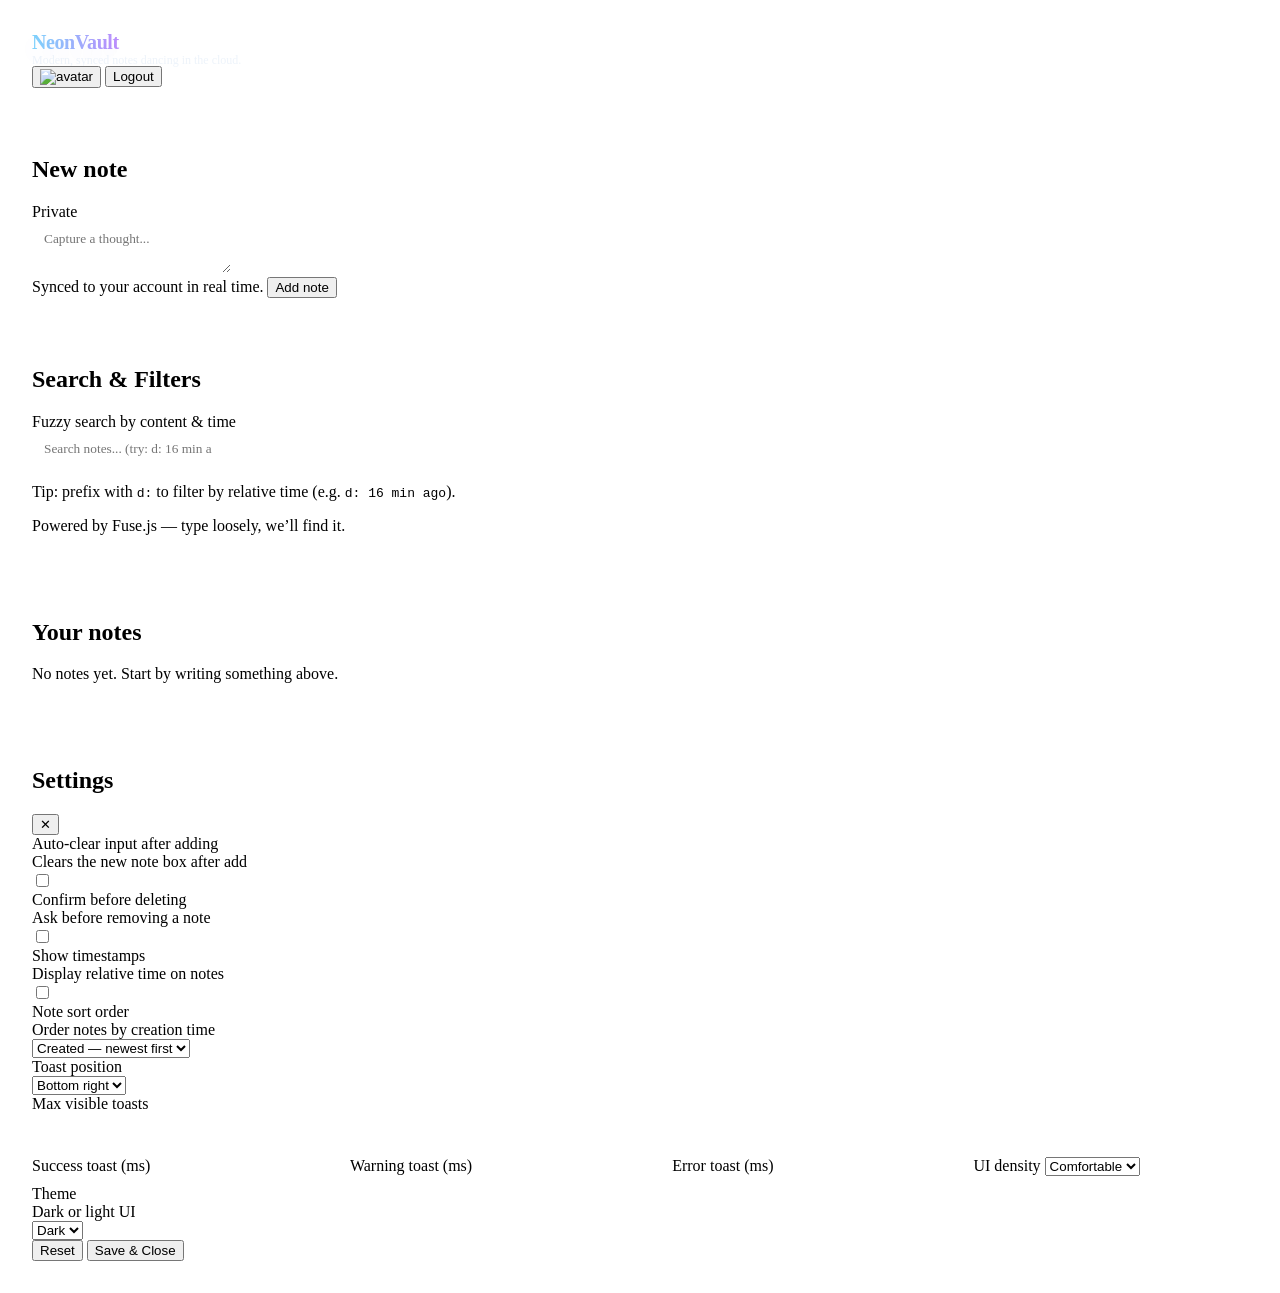
==== commit ec461b3a: "fixing...fixing..." ====
--- a/index.html
+++ b/index.html
@@ -102,7 +102,7 @@
           <div class="neon-wordmark" aria-hidden="false" role="img" title="NeonVault">
             <div style="display:flex;flex-direction:column;line-height:1;">
               <span class="neon-word">NeonVault</span>
-              <span class="neon-tag">Modern, synced notes.</span>
+              <span class="neon-tag">Modern, synced notes dancing in the cloud.</span>
             </div>
           </div>
         </div>
@@ -253,6 +253,17 @@
               </select>
             </label>
           </div>
+
+          <label class="flex items-center justify-between gap-3">
+            <div>
+              <div class="text-sm text-slate-200">Theme</div>
+              <div class="text-xs text-slate-400">Dark or light UI</div>
+            </div>
+            <select id="themeSelect" class="bg-slate-900/60 border border-slate-700 text-slate-100 rounded px-2 py-1 text-xs">
+              <option value="dark">Dark</option>
+              <option value="light">Light</option>
+            </select>
+          </label>
         </div>
       </div>
 
@@ -499,36 +510,35 @@
     }
 
     function applySettings() {
-  // Toast container position
-  const pos = settings.toastPosition || "bottom-right";
-  // reset classes then set new
-  toastContainer.className = `fixed z-50 ${pos.includes("bottom") ? "bottom-6" : "top-6"} ${pos.includes("right") ? "right-6" : "left-6"}`;
-
-  // Density: toggle compact class and set density scale variable
-  if (settings.uiDensity === "compact") {
-    document.body.classList.add("nv-compact");
-    document.documentElement.style.setProperty("--nv-density-scale", "0.88");
-  } else {
-    document.body.classList.remove("nv-compact");
-    document.documentElement.style.setProperty("--nv-density-scale", "1");
-  }
-
-  // Ensure toast max is available to createToast (no DOM change needed here)
-  // Re-sort and render notes according to settings.noteSort
-  if (allNotes && allNotes.length) {
-    allNotes.sort((a, b) => {
-      const aT = a.created || 0;
-      const bT = b.created || 0;
-      return settings.noteSort === "asc" ? aT - bT : bT - aT;
-    });
-    buildFuse();
-    renderNotes();
-  } else {
-    // still apply visual changes even if no notes
-    renderNotes();
-  }
-}
-
+      // Toast container position
+      const pos = settings.toastPosition || "bottom-right";
+      toastContainer.className = `fixed z-50 ${pos.includes("bottom") ? "bottom-6" : "top-6"} ${pos.includes("right") ? "right-6" : "left-6"}`;
+
+      // Theme
+      if (settings.theme === "light") {
+        document.body.classList.add("nv-light-theme");
+      } else {
+        document.body.classList.remove("nv-light-theme");
+      }
+
+      // UI density (simple scale)
+      if (settings.uiDensity === "compact") {
+        document.documentElement.style.setProperty("--nv-density-scale", "0.88");
+      } else {
+        document.documentElement.style.setProperty("--nv-density-scale", "1");
+      }
+
+      // Re-sort and render notes
+      if (allNotes && allNotes.length) {
+        allNotes.sort((a, b) => {
+          const aT = a.created || 0;
+          const bT = b.created || 0;
+          return settings.noteSort === "asc" ? aT - bT : bT - aT;
+        });
+        buildFuse();
+        renderNotes();
+      }
+    }
 
     /* Hook up settings buttons */
     saveSettingsBtn.addEventListener("click", () => {
@@ -875,6 +885,6 @@
 
     // initial load
     loadSettings();
-    </script>
+  </script>
 </body>
-</html>
+</html>
--- a/styles.css
+++ b/styles.css
@@ -3,6 +3,7 @@
 *::before,
 *::after { box-sizing: border-box; transition: background-color .18s ease, color .18s ease, border-color .12s ease, padding .12s ease, box-shadow .18s ease; }
 
+<<<<<<< HEAD
 :root{
   --nv-font: system-ui, -apple-system, "Segoe UI", Roboto, "Helvetica Neue", Arial, sans-serif;
   --nv-base-font-size: 15px;
@@ -53,6 +54,254 @@
 
 /* profile environment (restore if missing) */
 .header-profile {
+=======
+/* Theme variables */
+:root{
+  --bg: radial-gradient(circle at top, #1f2937 0, #020617 55%, #000 100%);
+  --glass: rgba(15,23,42,0.94);
+  --glass-soft: rgba(15,23,42,0.84);
+  --border-strong: rgba(148,163,184,0.28);
+  --border-soft: rgba(51,65,85,0.7);
+  --accent: #6366f1;
+  --muted: #94a3b8;
+}
+
+/* Page */
+html,body{
+  height:100%;
+  margin:0;
+  background:var(--bg);
+  color:#e6eef8;
+  font-family:system-ui,-apple-system,BlinkMacSystemFont,"Segoe UI",Roboto,"Helvetica Neue",Arial;
+  -webkit-font-smoothing:antialiased;
+  -moz-osx-font-smoothing:grayscale;
+  overflow:hidden; /* keep page fixed; notes container scrolls */
+}
+
+/* NeonVault wordmark (CSS) */
+.neon-wordmark {
+  display:flex;
+  align-items:center;
+  gap:12px;
+  user-select:none;
+  -webkit-user-select:none;
+}
+
+.neon-mark {
+  width:44px;
+  height:44px;
+  border-radius:10px;
+  display:inline-grid;
+  place-items:center;
+  font-weight:800;
+  font-size:18px;
+  color:transparent;
+  background: linear-gradient(135deg, #7dd3fc 0%, #c084fc 50%, #60a5fa 100%);
+  -webkit-background-clip: text;
+  background-clip: text;
+  filter: drop-shadow(0 6px 18px rgba(99,102,241,0.12));
+  box-shadow: 0 6px 18px rgba(2,6,23,0.45), inset 0 -6px 18px rgba(255,255,255,0.02);
+}
+
+/* Wordmark text */
+.neon-word {
+  font-weight:700;
+  font-size:18px;
+  line-height:1;
+  color:transparent;
+  background: linear-gradient(90deg, #7dd3fc 0%, #c084fc 45%, #a78bfa 70%, #60a5fa 100%);
+  -webkit-background-clip: text;
+  background-clip: text;
+  text-shadow:
+    0 1px 0 rgba(255,255,255,0.02),
+    0 6px 18px rgba(99,102,241,0.08),
+    0 12px 40px rgba(99,102,241,0.06);
+  letter-spacing: -0.02em;
+}
+
+/* Tagline */
+.neon-tag {
+  font-size:11px;
+  color:rgba(230,238,248,0.7);
+  margin-top:2px;
+  display:block;
+}
+
+/* Compact mark for very small screens */
+.neon-compact {
+  display:none;
+  width:40px;
+  height:40px;
+  border-radius:10px;
+  background: linear-gradient(135deg, rgba(99,102,241,0.12), rgba(99,102,241,0.06));
+  align-items:center;
+  justify-content:center;
+  font-weight:800;
+  color:transparent;
+  -webkit-background-clip: text;
+  background-clip: text;
+  background-image: linear-gradient(90deg,#7dd3fc,#c084fc);
+}
+
+/* Responsive swaps */
+@media (max-width: 720px) {
+  .neon-word { display:none; }
+  .neon-tag { display:none; }
+  .neon-mark { display:none; }
+  .neon-compact { display:inline-grid; place-items:center; font-size:16px; }
+}
+
+
+/* App shell */
+.app-shell {
+  height:100vh;
+  display:flex;
+  flex-direction:column;
+  overflow:hidden;
+}
+
+/* Main container — WIDER */
+.main-container {
+  flex:1 1 auto;
+  overflow:hidden;
+}
+
+/* Wider max width: use more of the screen on large displays */
+.container-wide {
+  max-width: 1400px; /* increased from 6xl */
+  margin-left: auto;
+  margin-right: auto;
+  padding-left: 28px;
+  padding-right: 28px;
+}
+
+/* Glass surfaces */
+.glass{
+  background:var(--glass);
+  backdrop-filter: blur(18px);
+  border: 1px solid var(--border-strong);
+}
+.glass-soft{
+  background:var(--glass-soft);
+  backdrop-filter: blur(12px);
+  border: 1px solid var(--border-soft);
+}
+
+/* Header avatar */
+.header-avatar {
+  width:44px;
+  height:44px;
+  border-radius:999px;
+  object-fit:cover;
+  border:1px solid rgba(148,163,184,0.12);
+  box-shadow: 0 6px 18px rgba(2,6,23,0.6);
+}
+
+/* Toast container */
+#toastContainer {
+  display:flex;
+  flex-direction:column;
+  gap:12px;
+  align-items:flex-end;
+  pointer-events:none;
+  width:460px;
+  max-width:calc(100% - 32px);
+  padding:0 8px;
+}
+
+/* Toast card */
+.nv-toast {
+  pointer-events:auto;
+  display:flex;
+  gap:12px;
+  align-items:flex-start;
+  padding:12px 14px;
+  border-radius:12px;
+  box-shadow: 0 10px 30px rgba(2,6,23,0.6);
+  max-width:460px;
+  width:100%;
+  cursor:pointer;
+  transform-origin:right bottom;
+  transition:transform .18s ease, opacity .18s ease;
+  opacity:1;
+  overflow:hidden;
+  position:relative;
+}
+.nv-toast .nv-icon {
+  width:40px;
+  height:40px;
+  border-radius:10px;
+  display:flex;
+  align-items:center;
+  justify-content:center;
+  flex-shrink:0;
+  font-size:18px;
+}
+.nv-toast .nv-body {
+  display:flex;
+  flex-direction:column;
+  gap:6px;
+  min-width:0;
+}
+.nv-toast .nv-title {
+  font-weight:700;
+  font-size:14px;
+  color:#fff;
+  white-space:nowrap;
+  overflow:hidden;
+  text-overflow:ellipsis;
+}
+.nv-toast .nv-sub {
+  font-size:13px;
+  color:rgba(230,238,248,0.95);
+  opacity:0.95;
+  line-height:1.15;
+  max-height:4.2em;
+  overflow:hidden;
+  text-overflow:ellipsis;
+}
+
+/* Toast progress bar */
+.nv-progress {
+  position:absolute;
+  left:0;
+  right:0;
+  bottom:0;
+  height:4px;
+  background: linear-gradient(90deg, rgba(255,255,255,0.12), rgba(255,255,255,0.04));
+  border-bottom-left-radius:12px;
+  border-bottom-right-radius:12px;
+  overflow:hidden;
+}
+.nv-progress > i {
+  display:block;
+  height:100%;
+  width:100%;
+  background: linear-gradient(90deg, rgba(255,255,255,0.28), rgba(255,255,255,0.06));
+  transform-origin:left center;
+  transform: scaleX(1);
+  transition: transform linear;
+}
+
+/* Types */
+.nv-success { background: linear-gradient(180deg,#065f46,#064e3b); border:1px solid rgba(16,185,129,0.12); }
+.nv-success .nv-icon { background: rgba(16,185,129,0.12); color:#bbf7d0; }
+.nv-warning { background: linear-gradient(180deg,#92400e,#b45309); border:1px solid rgba(245,158,11,0.12); }
+.nv-warning .nv-icon { background: rgba(245,158,11,0.12); color:#fde68a; }
+.nv-error { background: linear-gradient(180deg,#7f1d1d,#991b1b); border:1px solid rgba(239,68,68,0.12); }
+.nv-error .nv-icon { background: rgba(239,68,68,0.12); color:#fecaca; }
+
+/* Notes container: scroll only this area */
+#notesContainer {
+  overflow-y:auto;
+  -webkit-overflow-scrolling:touch;
+  max-height: calc(100vh - 320px);
+  padding-right:6px;
+}
+
+/* Trash button */
+.trash-btn {
+>>>>>>> parent of 29c839e (Updated css/js to make settings work better)
   display:inline-flex;
   align-items:center;
   gap:12px;
@@ -62,6 +311,7 @@
   border: 1px solid var(--nv-profile-border);
   box-shadow: 0 6px 18px rgba(2,6,23,0.12);
 }
+<<<<<<< HEAD
 .header-profile .profile-meta { display:flex; flex-direction:column; gap:2px; }
 .header-profile .profile-name { font-weight:700; color:var(--nv-text); }
 .header-profile .logout-btn {
@@ -72,6 +322,21 @@
 :focus { outline: 2px solid rgba(99,102,241,0.18); outline-offset: 2px; }
 
 /* small responsive tweak for notes container */
+=======
+.trash-btn:hover { transform: translateY(-1px); }
+
+/* Notes scrollbar */
+#notesContainer::-webkit-scrollbar { width:8px; height:8px; }
+#notesContainer::-webkit-scrollbar-thumb { background: rgba(71,85,105,0.6); border-radius:999px; }
+
+/* Modal overlay */
+.nv-overlay { background: rgba(0,0,0,0.6); backdrop-filter: blur(6px); }
+
+/* Small utilities */
+.nv-badge { border-radius:999px; padding:4px 8px; font-size:11px; letter-spacing:.02em; }
+
+/* Responsive tweaks */
+>>>>>>> parent of 29c839e (Updated css/js to make settings work better)
 @media (max-width: 1200px) {
   #notesContainer { max-height: calc(100vh - 360px); }
 }
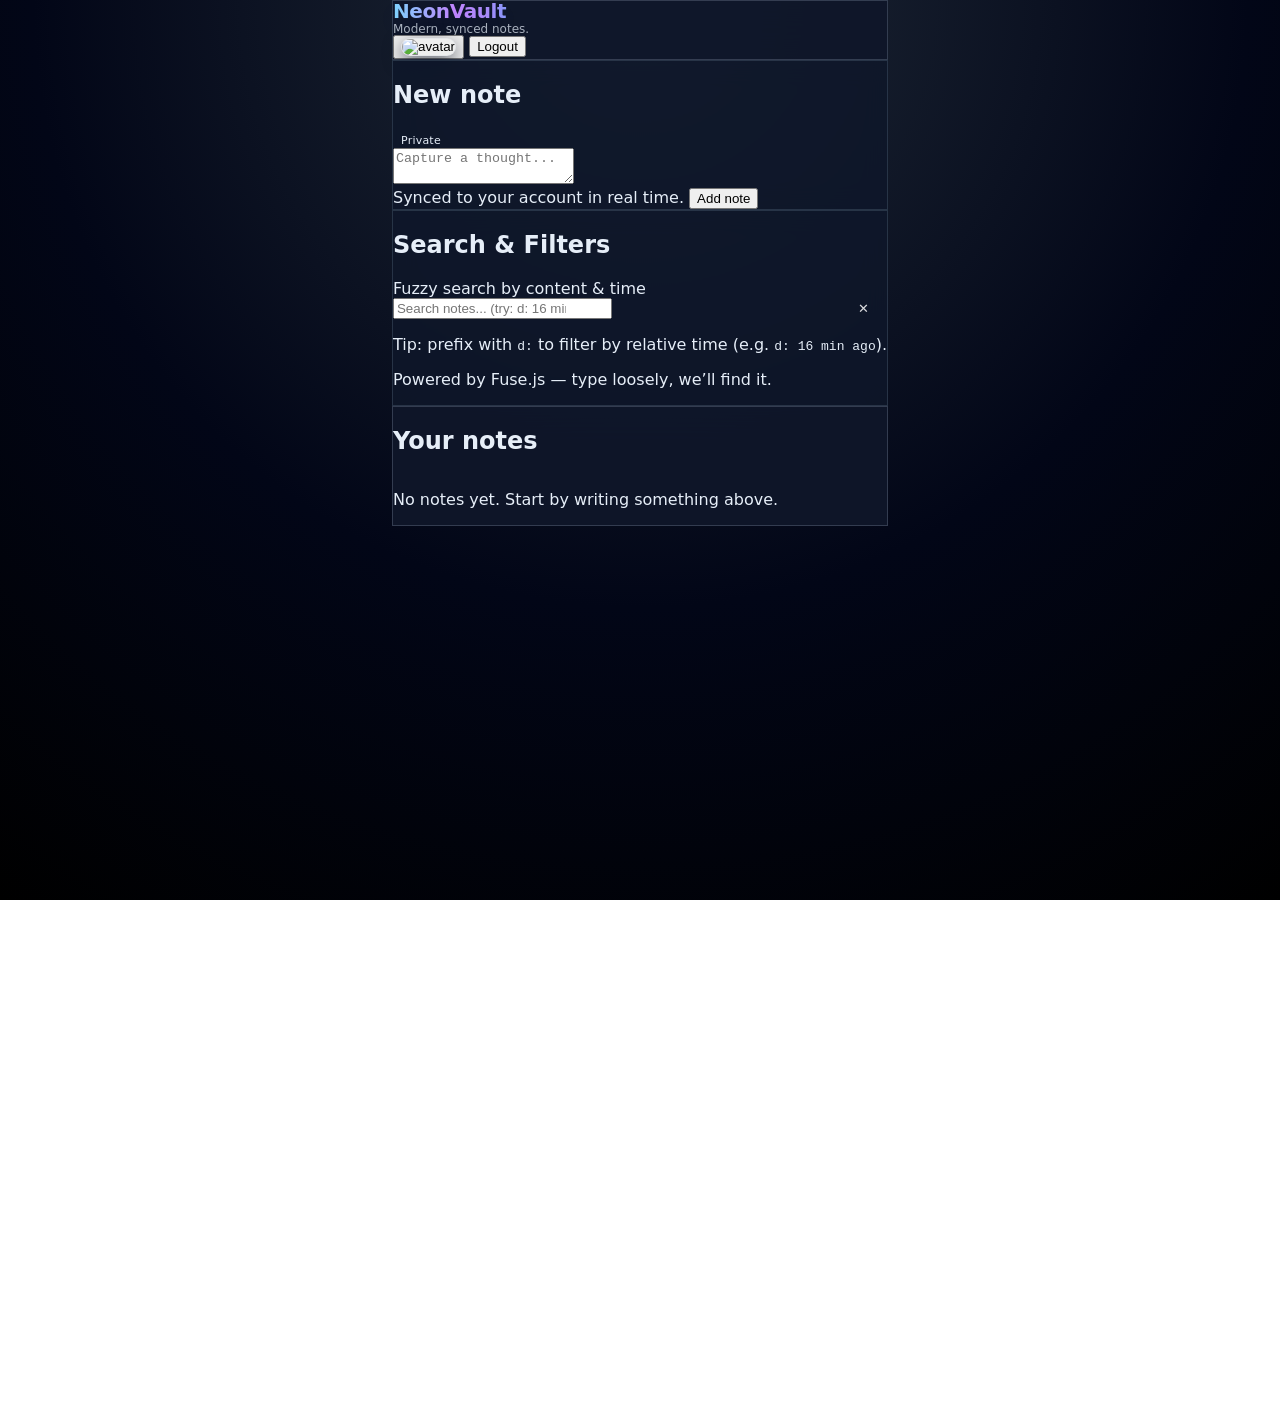
==== commit 72f8e3e7: "Update neon-tag text in index.html" ====
--- a/index.html
+++ b/index.html
@@ -102,7 +102,7 @@
           <div class="neon-wordmark" aria-hidden="false" role="img" title="NeonVault">
             <div style="display:flex;flex-direction:column;line-height:1;">
               <span class="neon-word">NeonVault</span>
-              <span class="neon-tag">Modern, synced notes dancing in the cloud.</span>
+              <span class="neon-tag">Modern, synced notes.</span>
             </div>
           </div>
         </div>
@@ -887,4 +887,4 @@
     loadSettings();
   </script>
 </body>
-</html>+</html>
--- a/styles.css
+++ b/styles.css
@@ -1,60 +1,5 @@
-/* small restore and polish for dark theme */
-*,
-*::before,
-*::after { box-sizing: border-box; transition: background-color .18s ease, color .18s ease, border-color .12s ease, padding .12s ease, box-shadow .18s ease; }
-
-<<<<<<< HEAD
-:root{
-  --nv-font: system-ui, -apple-system, "Segoe UI", Roboto, "Helvetica Neue", Arial, sans-serif;
-  --nv-base-font-size: 15px;
-  --nv-line-height: 1.55;
-  --nv-text: #e6eef8;
-  --nv-muted: #94a3b8;
-}
-
-/* base typography */
-html, body {
-  font-family: var(--nv-font);
-  font-size: var(--nv-base-font-size);
-  line-height: var(--nv-line-height);
-  color: var(--nv-text);
-}
-
-/* ensure glass cards have consistent padding and radius */
-.glass, .glass-soft {
-  padding: 24px;
-  border-radius: 12px;
-}
-
-/* note rows readable spacing */
-.note-row, .note-card, #notesContainer > div > .flex-1 {
-  padding: 12px 14px;
-  margin-bottom: 10px;
-  border-radius: 10px;
-}
-
-/* inputs and primary button */
-input, textarea, .btn-ghost {
-  background: rgba(255,255,255,0.02);
-  color: var(--nv-text);
-  border: 1px solid var(--border-soft);
-  border-radius: 10px;
-  padding: 10px 12px;
-  font-family: var(--nv-font);
-}
-.btn-primary {
-  background: linear-gradient(90deg,#6366f1,#7c3aed);
-  color: #fff;
-  padding: 10px 14px;
-  border-radius: 10px;
-  border: none;
-  font-weight: 600;
-  box-shadow: 0 6px 18px rgba(99,102,241,0.08);
-}
-
-/* profile environment (restore if missing) */
-.header-profile {
-=======
+/* styles.css — NeonVault custom styles (wider layout) */
+
 /* Theme variables */
 :root{
   --bg: radial-gradient(circle at top, #1f2937 0, #020617 55%, #000 100%);
@@ -301,28 +246,17 @@
 
 /* Trash button */
 .trash-btn {
->>>>>>> parent of 29c839e (Updated css/js to make settings work better)
   display:inline-flex;
   align-items:center;
-  gap:12px;
-  padding:8px;
-  border-radius:12px;
-  background: var(--nv-profile-bg);
-  border: 1px solid var(--nv-profile-border);
-  box-shadow: 0 6px 18px rgba(2,6,23,0.12);
-}
-<<<<<<< HEAD
-.header-profile .profile-meta { display:flex; flex-direction:column; gap:2px; }
-.header-profile .profile-name { font-weight:700; color:var(--nv-text); }
-.header-profile .logout-btn {
-  margin-left:12px; padding:8px 10px; border-radius:999px; background: var(--nv-logout-bg); color: var(--nv-logout-color); border:1px solid rgba(255,255,255,0.04);
-}
-
-/* focus outlines */
-:focus { outline: 2px solid rgba(99,102,241,0.18); outline-offset: 2px; }
-
-/* small responsive tweak for notes container */
-=======
+  justify-content:center;
+  width:40px;
+  height:40px;
+  border-radius:10px;
+  background: linear-gradient(180deg,#7f1d1d,#991b1b);
+  color:#fff;
+  border:1px solid rgba(239,68,68,0.12);
+  box-shadow: 0 6px 14px rgba(0,0,0,0.45);
+}
 .trash-btn:hover { transform: translateY(-1px); }
 
 /* Notes scrollbar */
@@ -336,7 +270,12 @@
 .nv-badge { border-radius:999px; padding:4px 8px; font-size:11px; letter-spacing:.02em; }
 
 /* Responsive tweaks */
->>>>>>> parent of 29c839e (Updated css/js to make settings work better)
 @media (max-width: 1200px) {
+  .container-wide { max-width: 1100px; padding-left:20px; padding-right:20px; }
+  #toastContainer { right: 12px; left: auto; bottom: 12px; width: calc(100% - 24px); }
   #notesContainer { max-height: calc(100vh - 360px); }
+}
+@media (max-width: 800px) {
+  .container-wide { padding-left:14px; padding-right:14px; }
+  #toastContainer { width: calc(100% - 28px); }
 }
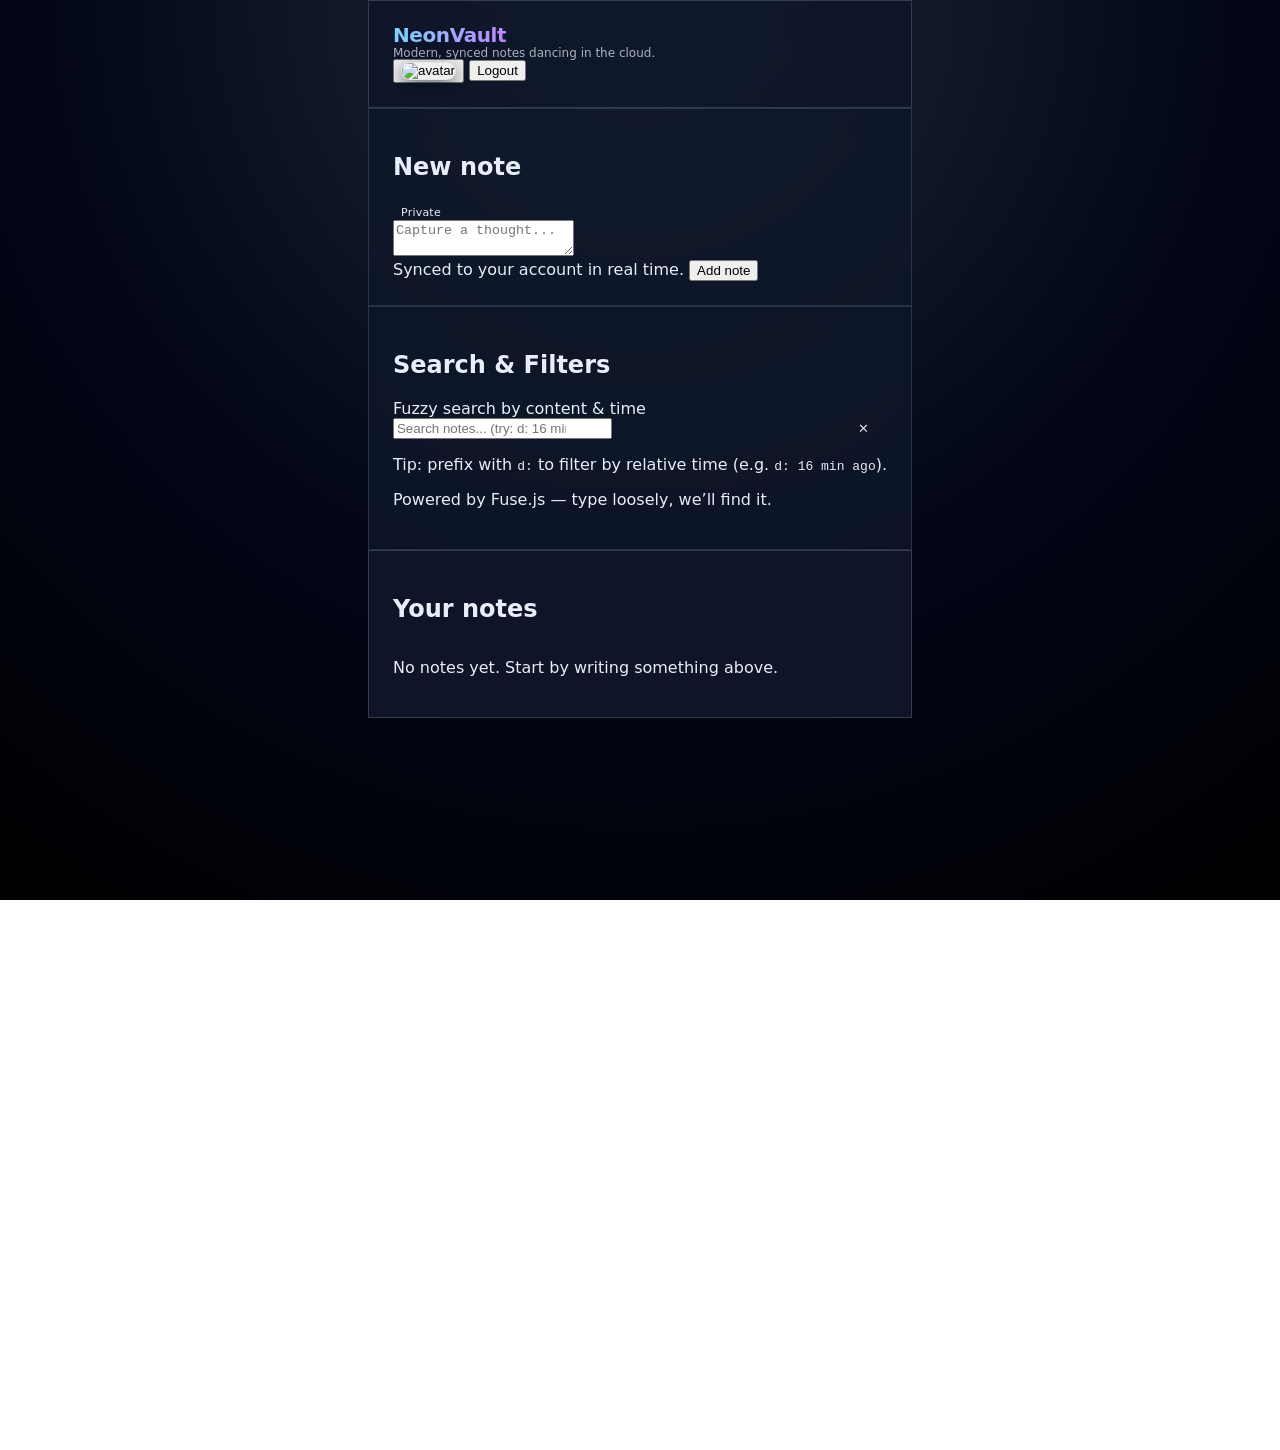
==== commit 90c35a3d: "336456" ====
--- a/index.html
+++ b/index.html
@@ -102,7 +102,7 @@
           <div class="neon-wordmark" aria-hidden="false" role="img" title="NeonVault">
             <div style="display:flex;flex-direction:column;line-height:1;">
               <span class="neon-word">NeonVault</span>
-              <span class="neon-tag">Modern, synced notes.</span>
+              <span class="neon-tag">Modern, synced notes dancing in the cloud.</span>
             </div>
           </div>
         </div>
@@ -510,35 +510,43 @@
     }
 
     function applySettings() {
-      // Toast container position
-      const pos = settings.toastPosition || "bottom-right";
-      toastContainer.className = `fixed z-50 ${pos.includes("bottom") ? "bottom-6" : "top-6"} ${pos.includes("right") ? "right-6" : "left-6"}`;
-
-      // Theme
-      if (settings.theme === "light") {
-        document.body.classList.add("nv-light-theme");
-      } else {
-        document.body.classList.remove("nv-light-theme");
-      }
-
-      // UI density (simple scale)
-      if (settings.uiDensity === "compact") {
-        document.documentElement.style.setProperty("--nv-density-scale", "0.88");
-      } else {
-        document.documentElement.style.setProperty("--nv-density-scale", "1");
-      }
-
-      // Re-sort and render notes
-      if (allNotes && allNotes.length) {
-        allNotes.sort((a, b) => {
-          const aT = a.created || 0;
-          const bT = b.created || 0;
-          return settings.noteSort === "asc" ? aT - bT : bT - aT;
-        });
-        buildFuse();
-        renderNotes();
-      }
-    }
+  // Toast container position
+  const pos = settings.toastPosition || "bottom-right";
+  // reset classes then set new
+  toastContainer.className = `fixed z-50 ${pos.includes("bottom") ? "bottom-6" : "top-6"} ${pos.includes("right") ? "right-6" : "left-6"}`;
+
+  // Theme: add/remove nv-light-theme on body
+  if (settings.theme === "light") {
+    document.body.classList.add("nv-light-theme");
+  } else {
+    document.body.classList.remove("nv-light-theme");
+  }
+
+  // Density: toggle compact class and set density scale variable
+  if (settings.uiDensity === "compact") {
+    document.body.classList.add("nv-compact");
+    document.documentElement.style.setProperty("--nv-density-scale", "0.88");
+  } else {
+    document.body.classList.remove("nv-compact");
+    document.documentElement.style.setProperty("--nv-density-scale", "1");
+  }
+
+  // Ensure toast max is available to createToast (no DOM change needed here)
+  // Re-sort and render notes according to settings.noteSort
+  if (allNotes && allNotes.length) {
+    allNotes.sort((a, b) => {
+      const aT = a.created || 0;
+      const bT = b.created || 0;
+      return settings.noteSort === "asc" ? aT - bT : bT - aT;
+    });
+    buildFuse();
+    renderNotes();
+  } else {
+    // still apply visual changes even if no notes
+    renderNotes();
+  }
+}
+
 
     /* Hook up settings buttons */
     saveSettingsBtn.addEventListener("click", () => {
--- a/styles.css
+++ b/styles.css
@@ -1,7 +1,8 @@
 /* styles.css — NeonVault custom styles (wider layout) */
 
-/* Theme variables */
+/* Theme and density variables */
 :root{
+  --nv-density-scale: 1;
   --bg: radial-gradient(circle at top, #1f2937 0, #020617 55%, #000 100%);
   --glass: rgba(15,23,42,0.94);
   --glass-soft: rgba(15,23,42,0.84);
@@ -9,6 +10,20 @@
   --border-soft: rgba(51,65,85,0.7);
   --accent: #6366f1;
   --muted: #94a3b8;
+  --text: #e6eef8;
+}
+
+/* Light theme overrides */
+body.nv-light-theme {
+  --bg: linear-gradient(180deg,#f6f8fb 0%, #eef2f7 60%);
+  --glass: rgba(255,255,255,0.86);
+  --glass-soft: rgba(255,255,255,0.94);
+  --border-strong: rgba(15,23,42,0.06);
+  --border-soft: rgba(15,23,42,0.08);
+  --accent: #4f46e5;
+  --muted: #475569;
+  --text: #0b1220;
+  color-scheme: light;
 }
 
 /* Page */
@@ -16,11 +31,23 @@
   height:100%;
   margin:0;
   background:var(--bg);
-  color:#e6eef8;
+  color:var(--text);
   font-family:system-ui,-apple-system,BlinkMacSystemFont,"Segoe UI",Roboto,"Helvetica Neue",Arial;
   -webkit-font-smoothing:antialiased;
   -moz-osx-font-smoothing:grayscale;
   overflow:hidden; /* keep page fixed; notes container scrolls */
+}
+
+/* Density variables */
+:root{
+  --nv-base-font: calc(14px * var(--nv-density-scale));
+  --nv-base-padding: calc(16px * var(--nv-density-scale));
+  --nv-card-padding: calc(24px * var(--nv-density-scale));
+}
+
+/* Smooth transitions for theme/density changes */
+* {
+  transition: background-color .18s ease, color .18s ease, border-color .12s ease, padding .12s ease;
 }
 
 /* NeonVault wordmark (CSS) */
@@ -96,7 +123,6 @@
   .neon-compact { display:inline-grid; place-items:center; font-size:16px; }
 }
 
-
 /* App shell */
 .app-shell {
   height:100vh;
@@ -125,17 +151,19 @@
   background:var(--glass);
   backdrop-filter: blur(18px);
   border: 1px solid var(--border-strong);
+  padding: var(--nv-card-padding);
 }
 .glass-soft{
   background:var(--glass-soft);
   backdrop-filter: blur(12px);
   border: 1px solid var(--border-soft);
+  padding: var(--nv-card-padding);
 }
 
 /* Header avatar */
 .header-avatar {
-  width:44px;
-  height:44px;
+  width:calc(44px * var(--nv-density-scale));
+  height:calc(44px * var(--nv-density-scale));
   border-radius:999px;
   object-fit:cover;
   border:1px solid rgba(148,163,184,0.12);
@@ -191,7 +219,7 @@
 .nv-toast .nv-title {
   font-weight:700;
   font-size:14px;
-  color:#fff;
+  color:var(--text);
   white-space:nowrap;
   overflow:hidden;
   text-overflow:ellipsis;
@@ -269,6 +297,15 @@
 /* Small utilities */
 .nv-badge { border-radius:999px; padding:4px 8px; font-size:11px; letter-spacing:.02em; }
 
+/* Compact class tweaks */
+body.nv-compact .glass,
+body.nv-compact .glass-soft {
+  padding: calc(14px * var(--nv-density-scale));
+}
+body.nv-compact .neon-word {
+  font-size: calc(18px * var(--nv-density-scale));
+}
+
 /* Responsive tweaks */
 @media (max-width: 1200px) {
   .container-wide { max-width: 1100px; padding-left:20px; padding-right:20px; }
@@ -278,4 +315,4 @@
 @media (max-width: 800px) {
   .container-wide { padding-left:14px; padding-right:14px; }
   #toastContainer { width: calc(100% - 28px); }
-}+}
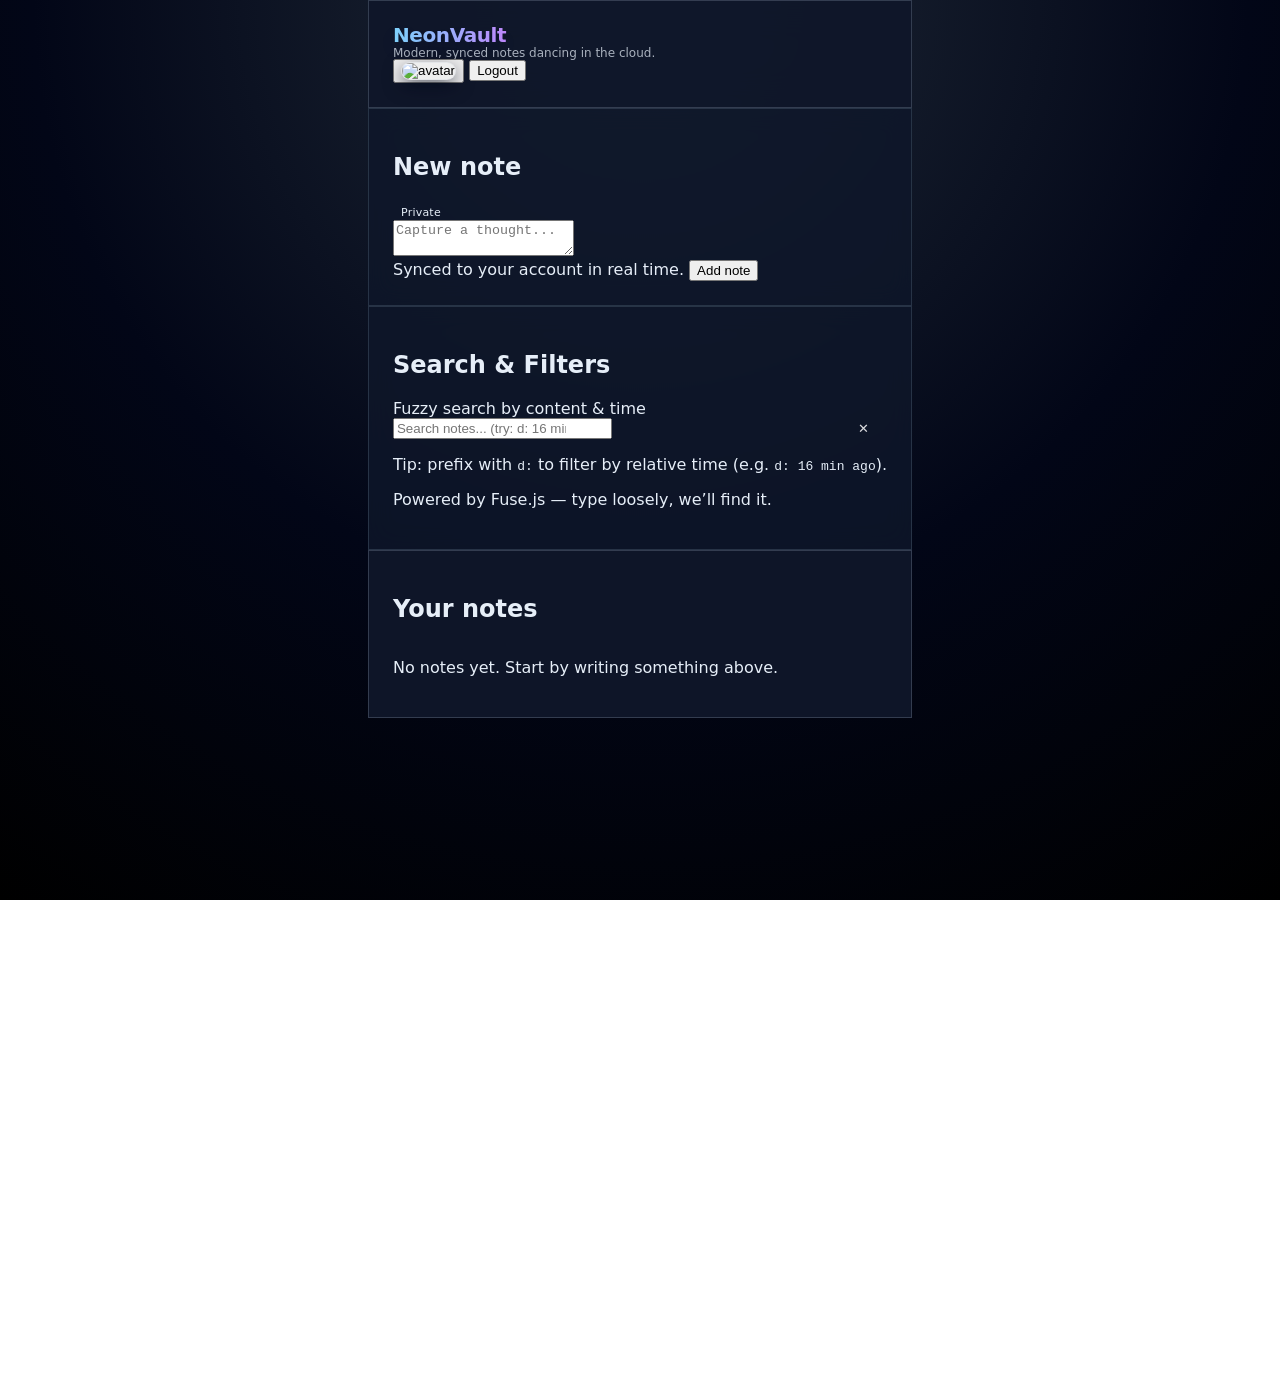
==== commit 92d0115b: "COMPLETELY REMOVED LIGHT THEME. IF CORRUPTED, SAFE TO RESTORE TO!" ====
--- a/index.html
+++ b/index.html
@@ -253,17 +253,6 @@
               </select>
             </label>
           </div>
-
-          <label class="flex items-center justify-between gap-3">
-            <div>
-              <div class="text-sm text-slate-200">Theme</div>
-              <div class="text-xs text-slate-400">Dark or light UI</div>
-            </div>
-            <select id="themeSelect" class="bg-slate-900/60 border border-slate-700 text-slate-100 rounded px-2 py-1 text-xs">
-              <option value="dark">Dark</option>
-              <option value="light">Light</option>
-            </select>
-          </label>
         </div>
       </div>
 
@@ -325,7 +314,6 @@
     const toastWarningInput = document.getElementById("toastWarningInput");
     const toastErrorInput = document.getElementById("toastErrorInput");
     const uiDensitySelect = document.getElementById("uiDensitySelect");
-    const themeSelect = document.getElementById("themeSelect");
 
     const resetSettingsBtn = document.getElementById("resetSettingsBtn");
     const saveSettingsBtn = document.getElementById("saveSettingsBtn");
@@ -346,7 +334,6 @@
       toastMax: 4,
       toastDurations: { success: 7000, warning: 9000, error: 12000 },
       uiDensity: "comfortable",
-      theme: "dark"
     };
 
     let settings = { ...DEFAULT_SETTINGS };
@@ -477,7 +464,6 @@
       toastErrorInput.value = settings.toastDurations?.error || DEFAULT_SETTINGS.toastDurations.error;
 
       uiDensitySelect.value = settings.uiDensity || "comfortable";
-      themeSelect.value = settings.theme || "dark";
 
       applySettings();
     }
@@ -497,7 +483,6 @@
       };
 
       settings.uiDensity = uiDensitySelect.value || "comfortable";
-      settings.theme = themeSelect.value || "dark";
 
       localStorage.setItem("neonvault-settings", JSON.stringify(settings));
       applySettings();
@@ -514,13 +499,6 @@
   const pos = settings.toastPosition || "bottom-right";
   // reset classes then set new
   toastContainer.className = `fixed z-50 ${pos.includes("bottom") ? "bottom-6" : "top-6"} ${pos.includes("right") ? "right-6" : "left-6"}`;
-
-  // Theme: add/remove nv-light-theme on body
-  if (settings.theme === "light") {
-    document.body.classList.add("nv-light-theme");
-  } else {
-    document.body.classList.remove("nv-light-theme");
-  }
 
   // Density: toggle compact class and set density scale variable
   if (settings.uiDensity === "compact") {
